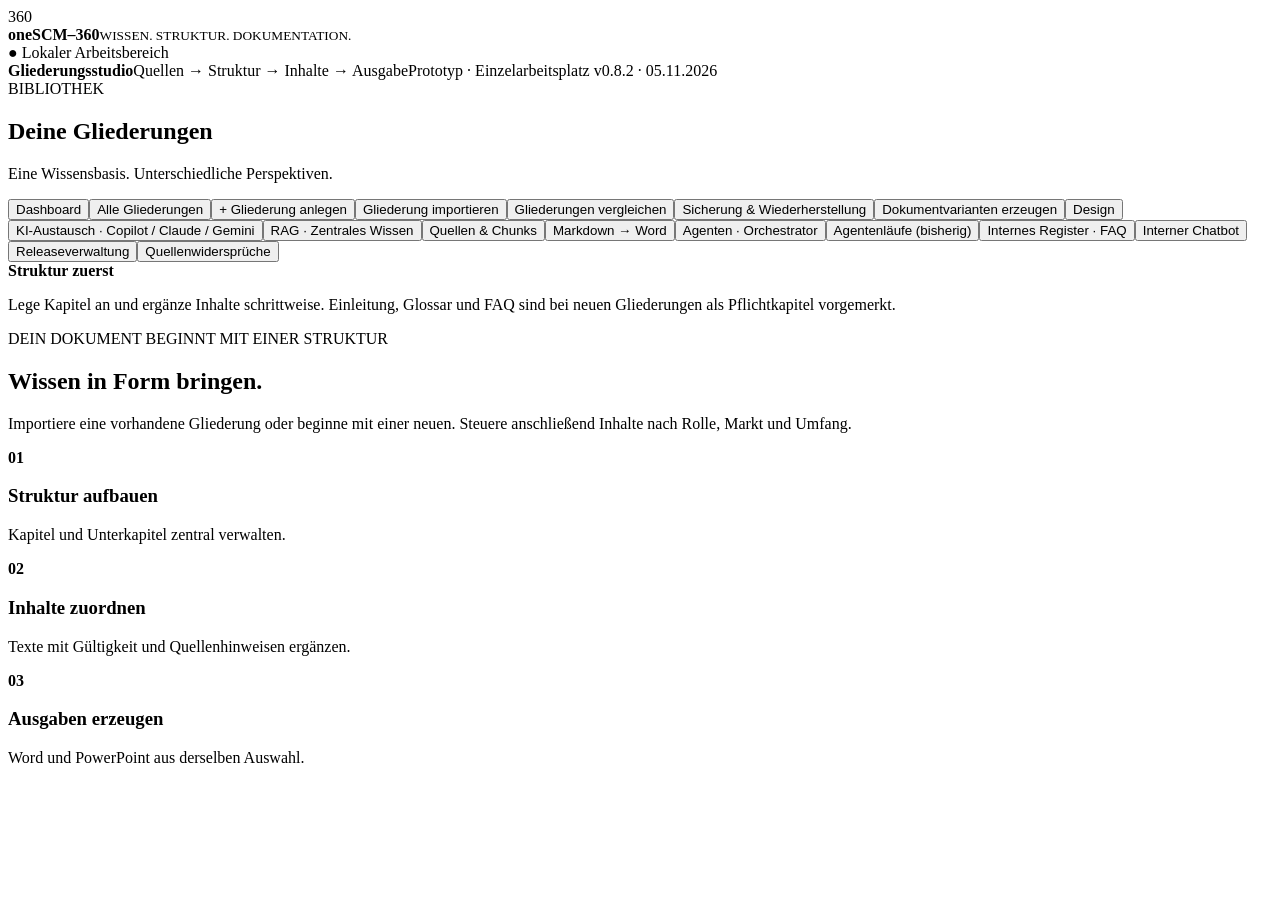
==== web/index.html @ 69612085 "Add workspace counts and storage dashboard for v0.8.2" ====
<!doctype html>
<html lang="de">
<head>
  <meta charset="utf-8"><meta name="viewport" content="width=device-width,initial-scale=1">
  <title>oneSCM-360 · Dokumentstudio</title><link rel="stylesheet" href="/style.css"><link rel="stylesheet" href="/management.css"><link rel="stylesheet" href="/mapping.css">
  <script src="/app.js" defer></script><script src="/management.js" defer></script><script src="/mapping.js" defer></script><script src="/matrix.js" defer></script><script src="/sources.js" defer></script>
  <link rel="stylesheet" href="/editorial.css"><script src="/editorial.js" defer></script><script src="/library.js" defer></script><script src="/media.js" defer></script><link rel="stylesheet" href="/media.css"><script src="/publishing.js" defer></script><script src="/jobs.js" defer></script><script src="/internal.js" defer></script><link rel="stylesheet" href="/publishing.css">
<script src="/knowledge.js" defer></script><link rel="stylesheet" href="/knowledge.css">
<script src="/ai_exchange.js" defer></script><script src="/design.js" defer></script><link rel="stylesheet" href="/design.css">
<script src="/workspace_tools.js" defer></script>
<script src="/source_collection.js" defer></script>
<script src="/rag.js" defer></script>
<script src="/agents.js" defer></script><script src="/dashboard.js" defer></script>
</head>
<body>
  <header><div class="brand"><span class="brand-icon">360</span><div><strong>oneSCM<span>–360</span></strong><small>WISSEN. STRUKTUR. DOKUMENTATION.</small></div></div><span class="local">● Lokaler Arbeitsbereich</span></header>
  <nav><strong>Gliederungsstudio</strong><span>Quellen → Struktur → Inhalte → Ausgabe</span><span class="badge">Prototyp · Einzelarbeitsplatz <span id="app-version">v0.8.2 · 05.11.2026</span></span></nav>
  <div id="message" role="status" aria-live="polite" hidden></div>
  <main>
    <aside class="library"><div class="section-title">BIBLIOTHEK</div><h2>Deine Gliederungen</h2><p class="muted">Eine Wissensbasis. Unterschiedliche Perspektiven.</p><button id="dashboard-button" class="primary full">Dashboard</button><button id="overview-button" class="full">Alle Gliederungen</button><button id="new-outline" class="primary full">+ Gliederung anlegen</button><button id="import-outline" class="full">Gliederung importieren</button><button id="compare-button" class="full">Gliederungen vergleichen</button><button id="backup-button" class="full">Sicherung & Wiederherstellung</button><button id="variants-button" class="full">Dokumentvarianten erzeugen</button><button id="design-button" data-design-open class="full">Design</button><button id="ai-exchange-button" class="full">KI-Austausch · Copilot / Claude / Gemini</button><button id="rag-button" class="full">RAG · Zentrales Wissen</button><button id="sources-button" class="full">Quellen & Chunks</button><button id="markdown-tool" class="full">Markdown → Word</button><button id="agents-button" class="full">Agenten · Orchestrator</button><button id="jobs-button" class="full">Agentenläufe (bisherig)</button><button id="internal-button" class="full">Internes Register · FAQ</button><button id="chat-button" class="full">Interner Chatbot</button><button id="releases-button" class="full">Releaseverwaltung</button><button id="conflicts-button" class="full">Quellenwidersprüche</button><div id="outline-list"></div><div class="aside-note"><strong>Struktur zuerst</strong><p>Lege Kapitel an und ergänze Inhalte schrittweise. Einleitung, Glossar und FAQ sind bei neuen Gliederungen als Pflichtkapitel vorgemerkt.</p></div></aside>
    <section class="workspace">
      <section id="sources-view" class="source-section" hidden>
        <div class="eyebrow">DATENQUELLEN / WISSENSAUFBEREITUNG</div><h1>Quellen & Chunks</h1>
        <p>Dokumente und Exporte lokal importieren. Triage erstellt Vorschläge; erst bestätigte Zuordnungen zählen in den Kapitelbäumen.</p>
        <form id="source-upload" class="source-card"><div class="source-tools"><label>Dateien<input id="source-files" type="file" multiple accept=".txt,.md,.html,.htm,.doc,.docx,.pptx,.pdf,.csv,.json" required></label><label>Quellenart<select id="source-kind"><option>Datei</option><option>Jira</option><option>Confluence</option><option>Transkription</option><option>Mural</option><option>Sonstiges</option></select></label><label>Herkunft / Referenz<input id="source-origin" maxlength="1000"></label><label>Release<input id="source-release" maxlength="1000"></label><button type="submit" class="primary">Dateien hochladen</button></div><p class="muted">Bis 20 MB je Quelldatei. Mehrere Dateien gemeinsam auswählen. Bilder und gescannte PDF-Seiten benötigen später OCR. Upload verarbeitet Text und Tabellen.</p></form>
        <details class="source-card"><summary>Quelle aus Zwischenablage anlegen</summary><label>Name<input id="paste-source-name" value="Zwischenablage"></label><label>Format<select id="paste-source-format"><option value="txt">Text</option><option value="html">HTML</option><option value="md">Markdown</option></select></label><label>Inhalt<textarea id="paste-source-text" rows="8" placeholder="Text oder HTML hier einfügen"></textarea></label><button id="paste-source-save">Als Quelle speichern</button></details><div class="triage-settings"><h3>KI Triage / lokale Triage</h3><div class="source-tools"><label>Zielgliederung<select id="triage-outline"></select></label><label>Verarbeitung<select id="triage-mode"><option value="rules">Lokale Regeln (keine KI)</option><option value="ollama">Lokale KI über Ollama</option></select></label><label>Installiertes Ollama-Modell<input id="triage-model" placeholder="z. B. ein lokal installiertes Modell"></label></div><p class="muted">Ohne lokales Modell: Regel-Triage verwenden oder über „KI-Austausch“ mit Copilot, Claude und Gemini Entwürfe erstellen. Ollama ist optional (lokal, Port 11434).</p><p id="triage-progress" role="status"></p><button id="stop-triage" hidden>Lauf anhalten</button></div>
        <p id="source-import-progress" role="status"></p><button id="source-import-stop" hidden>Nach aktuellem Schritt pausieren</button><div id="source-import-jobs"></div><div id="source-batch-list"></div><button id="source-batch-resume" hidden>Warteschlange fortsetzen</button><label>Quellen suchen<input id="source-search" placeholder="Dateiname, Herkunft, Release …"></label><div class="source-card"><label>Dateityp<select id="source-type"><option value="">Alle Dateitypen</option><option value="docx">Word (.docx)</option><option value="pdf">PDF</option><option value="md">Markdown (.md)</option><option value="html">HTML (.html/.htm)</option><option value="other">Andere</option></select></label><div class="actions"><button id="sources-select-all">Alle markieren</button><button id="sources-select-none">Alle aufheben</button><button id="sources-process">Markierte Dateien verarbeiten</button><button id="sources-merge">Dateien zusammenführen / Texte ansehen</button></div><p id="sources-selection" role="status"></p><p class="muted">Alle markieren wählt die aktuell gefilterten Dateien. Alle aufheben leert die gesamte Auswahl. Verarbeiten führt die oben gewählte Triage aus.</p></div><div id="source-list"></div>
        <section id="source-chunks" hidden><h2 id="source-chunks-title"></h2><div class="matrix-filters"><label>Stichwort / Text<input id="chunk-search"></label><label>Label<input id="chunk-label-search"></label><label>Rolle<select id="chunk-role-search"><option value="">Alle Rollen</option><option>Retailer</option><option>Markt</option><option>MO</option><option>HQ</option><option>intern</option></select></label><label>Thema<input id="chunk-topic-search"></label></div><div id="chunk-list"></div><div class="actions"><button id="chunks-prev">Zurück</button><span id="chunks-page"></span><button id="chunks-next">Weiter</button></div></section>
      </section>
      <section id="overview" hidden>
        <div class="eyebrow">ZENTRALE VERWALTUNG</div><h1>Alle Gliederungen</h1>
        <p class="muted">Versionen, Zielgruppen und Bearbeitungsstände an einem Ort. Wähle zwei Gliederungen für einen Baumvergleich.</p>
        <div class="overview-filters">
          <label>Suche<input id="overview-search" placeholder="Titel, Version, Verantwortliche, Tags …"></label>
          <label>Status<select id="overview-status"><option value="">Alle Status</option><option>Entwurf</option><option>In Prüfung</option><option>Freigegeben</option><option>Archiviert</option></select></label>
          <label>Rolle<select id="overview-role"><option value="">Alle Rollen</option><option>Retailer</option><option>Markt</option><option>MO</option><option>HQ</option><option>intern</option></select></label>
          <label>Sortierung<select id="overview-sort"><option value="updated">Zuletzt geändert</option><option value="title">Titel A–Z</option><option value="version">Version</option></select></label>
        </div>
        <div class="panel-heading"><span id="overview-count" class="muted"></span><button id="compare-selected" disabled>Auswahl vergleichen (0/2)</button></div>
        <div class="table-scroll"><table class="outline-table"><thead><tr><th>Vergleich</th><th>Gliederung</th><th>Version</th><th>Status</th><th>Zielgruppe</th><th>Kapitel</th><th>Geändert</th><th>Aktionen</th></tr></thead><tbody id="overview-rows"></tbody></table></div>
      </section>
      <section id="comparison" hidden>
        <div class="eyebrow">STRUKTUREN VERGLEICHEN</div><h1>Gliederungen im Baumvergleich</h1>
        <p class="muted">Links: Ausgangsstand. Rechts: Vergleichsstand. „Neu“ bedeutet nur rechts vorhanden, „Entfernt“ nur links. Bekannte Kapitelkennungen werden zuerst zugeordnet, sonst eindeutige Kapitelpfade oder Titel. Mehrdeutige Treffer bleiben getrennt.</p>
        <div id="compare-dirty" class="warning" hidden>Die offene Gliederung enthält ungespeicherte Änderungen. Zum Vergleichen dieser Änderungen zuerst im Editor speichern.</div>
        <div class="compare-selectors"><div><label>Linke Gliederung<select id="compare-left"></select></label><label>Linker Stand<select id="compare-left-revision"></select></label></div><div><label>Rechte Gliederung<select id="compare-right"></select></label><label>Rechter Stand<select id="compare-right-revision"></select></label></div></div>
        <div class="compare-toolbar"><button id="run-compare" class="primary">Vergleich aktualisieren</button><label class="check"><input id="differences-only" type="checkbox">Nur Unterschiede</label><button id="expand-compare">Alle aufklappen</button><button id="collapse-compare">Alle zuklappen</button></div>
        <div id="compare-results" aria-live="polite"></div>
      </section>
      <div id="empty" class="empty"><span class="eyebrow">DEIN DOKUMENT BEGINNT MIT EINER STRUKTUR</span><h1>Wissen in Form bringen.</h1><p>Importiere eine vorhandene Gliederung oder beginne mit einer neuen. Steuere anschließend Inhalte nach Rolle, Markt und Umfang.</p><div class="feature-grid"><div><b>01</b><h3>Struktur aufbauen</h3><p>Kapitel und Unterkapitel zentral verwalten.</p></div><div><b>02</b><h3>Inhalte zuordnen</h3><p>Texte mit Gültigkeit und Quellenhinweisen ergänzen.</p></div><div><b>03</b><h3>Ausgaben erzeugen</h3><p>Word und PowerPoint aus derselben Auswahl.</p></div></div></div>
      <div id="studio" hidden>
        <div class="title-row"><div><div class="eyebrow">GLIEDERUNG / REDAKTION</div><input id="outline-title" aria-label="Name der Gliederung"><div id="save-state" class="muted"></div></div><div class="actions"><button id="copy-outline">Kopieren</button><button id="save" class="primary">Speichern</button></div></div>
        <details class="metadata-panel" open><summary>Version & Metadaten</summary><div id="outline-metadata" class="metadata-grid"></div><p class="muted">Version = frei gepflegter fachlicher Stand. Revision = automatisch gespeicherter Bearbeitungsstand. Freigabe prüft das aktuelle Ausgabeprofil. Änderungen an freigegebenen Ständen erzeugen eine Entwurfsrevision.</p><button id="history-button">Gespeicherte Stände vergleichen</button><button id="release-outline">Profil prüfen & freigeben</button><button id="usage-outline">Verwendungsnachweis</button><button id="assign-content">Inhalte zuordnen</button><button id="media-library">Bilder & Klickstrecken</button><button id="layout-tool">Layouttemplates</button><button id="applicability-tool">Verwendung & Zeit</button></details>
        <div id="profile" class="profile"></div><details class="metadata-panel"><summary>Darstellungstiefe je Umfang</summary><div id="scope-rules" class="config-grid"></div><p class="muted">Voraussetzungen, Handlungsschritte und Warnhinweise bleiben immer erhalten. Keine automatische Textkürzung.</p></details>
        <div class="tabbar"><button id="edit-tab" class="active">Struktur & Inhalte</button><button id="matrix-tab">Kapitel · Rolle · Domäne</button><button id="preview-tab">Ausgabe prüfen</button><div class="spacer"></div><label class="check"><input id="publish-output" type="checkbox">Veröffentlichung</label><button id="export-docx">↓ Word</button><button id="export-pptx">↓ PowerPoint</button><button id="export-pdf">↓ PDF</button><button id="export-html">↓ HTML</button></div>
        <section id="matrix-view" hidden><div class="matrix-filters"><label>Stichwort<input id="matrix-keyword"></label><label>Label<input id="matrix-label"></label><label>Rolle<select id="matrix-role"><option value="">Alle Rollen</option><option>Retailer</option><option>Markt</option><option>MO</option><option>HQ</option><option>intern</option></select></label><label>Thema<input id="matrix-topic"></label><label>Domäne<select id="matrix-domain"></select></label></div><p class="muted">Bemerkungen sind intern und werden niemals nach Word oder PowerPoint ausgegeben. Chunks zählen nur nach bestätigter Zuordnung; leere Chunk-Rollen zählen nur in „Alle Rollen“.</p><div id="matrix-table" class="table-scroll"></div></section>
        <div id="editing" class="editor-grid"><section class="tree-panel"><div class="panel-heading"><h3>Baumübersicht</h3></div><label>Ansicht<select id="tree-mode"><option value="chapters">Kapitelbaum</option><option value="domains">Domänen → Kapitel</option></select></label><div class="mapping-controls"><label class="check"><input id="mapping-enabled" type="checkbox">Mapping dieser Gliederung aktiv</label><label class="check"><input id="show-inactive-mappings" type="checkbox">Inaktive Zuordnungen anzeigen</label><button id="manage-subdomains" class="full">Unterdomänen verwalten</button><label>Chunk-Zähler nach Rolle<select id="tree-chunk-role"><option value="*">Alle Rollen</option><option>Retailer</option><option>Markt</option><option>MO</option><option>HQ</option><option>intern</option></select></label><p id="mapping-summary" class="muted"></p></div><button id="add-chapter" class="full">+ Kapitel erstellen</button><button id="add-subchapter" class="full">+ Unterkapitel erstellen</button><div class="tree-tools"><button id="expand-tree">Aufklappen</button><button id="collapse-tree">Zuklappen</button></div><div id="chapter-tree"></div></section><section id="chapter-editor" class="content-panel"></section></div>
        <section id="preview" hidden></section>
      </div>
    </section>
  </main>
  <dialog id="remark-dialog"><form id="remark-form"><h2>Interne Bemerkung</h2><label>Text<textarea id="remark-text" rows="4" required maxlength="5000"></textarea></label><div class="form-grid"><label>Farbe<select id="remark-color"><option>gelb</option><option>blau</option><option>grün</option><option>rot</option><option>violett</option></select></label><label>Rolle<select id="remark-role"></select></label><label>Domäne<select id="remark-domain"></select></label></div><div class="dialog-actions"><button id="cancel-remark" type="button">Abbrechen</button><button type="submit" class="primary">Bemerkung übernehmen</button></div></form></dialog>
  <dialog id="chunk-review-dialog"><form id="chunk-review-form"><h2>Chunk prüfen & zuordnen</h2><p id="chunk-review-origin" class="muted"></p><p id="chunk-review-text" class="chunk-text"></p><div class="chunk-labels"><label>Rollen (Mehrfachauswahl)<select id="review-roles" multiple size="5"></select></label><label>Domänen (Mehrfachauswahl)<select id="review-domains" multiple size="8"></select></label><label>Stichwörter (Komma getrennt)<input id="review-keywords"></label><label>Labels (Komma getrennt)<input id="review-labels"></label><label>Thema<input id="review-topic" maxlength="500"></label></div><label>Gliederung<select id="review-outline"></select></label><label>Kapitel / Unterkapitel (Mehrfachauswahl)<select id="review-chapters" multiple size="8"></select></label><p class="muted">Zuordnungen zu anderen Gliederungen bleiben erhalten. Unter Windows Strg gedrückt halten, um mehrere Einträge zu wählen.</p><p id="chunk-review-error" class="warning" hidden></p><div class="dialog-actions"><button type="button" id="cancel-review">Abbrechen</button><button type="submit" class="primary">Labels & Zuordnungen speichern</button></div></form></dialog>
  <dialog id="taxonomy-dialog"><form id="taxonomy-form"><div class="eyebrow">ZENTRALE DOMÄNENSTRUKTUR</div><h2>Unterdomänen verwalten</h2><p>Die acht Hauptdomänen sind vorgegeben. Unterdomänen gelten für alle Gliederungen und werden hier separat gespeichert.</p><div class="subdomain-add"><label>Hauptdomäne<select id="subdomain-parent"></select></label><label>Name der neuen Unterdomäne<input id="subdomain-name" maxlength="150" autocomplete="off"></label><button id="add-subdomain" type="button">+ Hinzufügen</button></div><div id="taxonomy-error" class="warning" role="alert" hidden></div><div id="subdomain-list"></div><p class="muted">Umbenennen erhält bestehende Zuordnungen. Ein Entfernen oder Verschieben bestehender Unterdomänen ist zum Schutz der Zuordnungen nicht vorgesehen.</p><div class="dialog-actions"><button id="cancel-taxonomy" type="button">Abbrechen</button><button class="primary" type="submit">Unterdomänen speichern</button></div></form></dialog>
  <dialog id="chapter-dialog"><form id="chapter-form"><div class="eyebrow">STRUKTUR ERWEITERN</div><h2>Kapitel erstellen</h2><label>Kapiteltitel<input id="new-chapter-title" required maxlength="300" autocomplete="off"></label><label>Übergeordnetes Kapitel<select id="new-chapter-parent"></select></label><label class="check"><input id="new-chapter-mandatory" type="checkbox">Pflichtkapitel</label><p class="muted">Neue Kapitel werden am Ende der ausgewählten Ebene eingefügt.</p><div class="dialog-actions"><button type="button" id="cancel-chapter">Abbrechen</button><button type="submit" class="primary">Kapitel anlegen</button></div></form></dialog>
  <dialog id="import-dialog"><form id="import-form"><div class="eyebrow">STRUKTUR ÜBERNEHMEN</div><h2>Gliederung importieren</h2><p>Füge eine Gliederung ein oder wähle TXT, Markdown oder Word. Lege eine neue Gliederung an oder prüfe Änderungen an einem gespeicherten Stand. Bestehende Inhalte bleiben beim Abgleich erhalten.</p><label>Übernahmeziel<select id="import-target"><option value="">Neue Gliederung</option></select></label><label>Name<input id="import-title" required maxlength="200" value="Importierte Gliederung"></label><label>Datei<input id="import-file" type="file" accept=".txt,.md,.docx"></label><label>Text aus der Zwischenablage<textarea id="import-text" rows="8" placeholder="1 Einleitung&#10;2 Contract Management&#10;  2.1 Vertragsübersicht&#10;3 Glossar&#10;4 FAQ"></textarea></label><div id="import-preview"></div><div id="reimport-review"></div><div class="dialog-actions"><button type="button" id="cancel-import">Abbrechen</button><button type="submit">Struktur erkennen</button><button type="button" id="apply-import" class="primary" disabled>Neue Gliederung übernehmen</button></div></form></dialog>
<dialog id="usage-dialog"><h2>Verwendungsnachweis</h2><div id="usage-content"></div><button id="close-usage">Schließen</button></dialog>
<dialog id="library-dialog"><h2>Inhalte zuordnen · Zentrale Textbausteine</h2><div class="assignment-layout"><section><label>Zielkapitel<select id="library-chapter"></select></label><p class="muted">Zuordnungen verwenden eine feste Bausteinrevision. Positionen und zusätzliche Bedingungen werden im Kapitel bearbeitet.</p><button id="library-new">+ Zentralen Baustein erstellen</button><button id="library-close">Schließen</button></section><section><div id="library-filters" class="config-grid"></div><div id="library-list"></div></section></div></dialog>
<dialog id="library-edit-dialog"><form id="library-edit-form"><h2>Zentralen Textbaustein bearbeiten</h2><label>Titel<input id="library-title" required maxlength="300"></label><label>Stichwörter / Labels<input id="library-tags" maxlength="2000"></label><label>Domänen<select id="library-domains" multiple size="8"></select></label><label>Basistext<textarea id="library-text" rows="6" maxlength="100000"></textarea></label><div id="library-block-fields" class="config-grid"></div><label class="check"><input id="library-internal" type="checkbox">Interner Inhalt (HQ / intern)</label><label class="check"><input id="library-mandatory-term" type="checkbox">Verpflichtender Glossarbegriff (unabhängig von Domäne; Profil gilt weiterhin)</label><label class="check"><input id="library-archived" type="checkbox">Archiviert</label><div id="library-publication"></div><div id="library-variants"></div><section id="library-language-tools"></section><label id="translation-review-label" class="check" hidden><input id="translation-reviewed" type="checkbox">Übersetzung fachlich und sprachlich geprüft</label><p id="translation-origin" class="muted"></p><p class="muted">Speichern erzeugt eine neue zentrale Revision. Bestehende Kapitelverwendungen behalten ihre bisherige Fassung.</p><div class="dialog-actions"><button type="button" id="library-edit-cancel">Abbrechen</button><button type="submit" class="primary">Bausteinrevision speichern</button></div></form></dialog>
<dialog id="media-dialog"><h2>Bilder & Klickstrecken</h2><p>Originale werden nur im Redaktionsmodus HQ / intern geöffnet. Dies ist eine Bedienregel am lokalen Einzelarbeitsplatz, keine Benutzeranmeldung.</p><div class="source-tools"><label>Redaktionsrolle<select id="media-working-role"><option>intern</option><option>HQ</option><option>Retailer</option><option>Markt</option><option>MO</option></select></label><label>PNG / JPEG hochladen<input id="media-files" type="file" accept=".png,.jpg,.jpeg" multiple></label><button id="media-upload">Bilder importieren</button><button id="media-create-path">Bild / Klickstrecke zuordnen</button><button id="media-close">Schließen</button></div><div id="media-upload-meta" class="config-grid"></div><div id="media-filters" class="config-grid"></div><label>Bilder suchen<input id="media-search" placeholder="Titel, Untertitel, Rolle, Markt …"></label><div id="media-list"></div></dialog>
<dialog id="media-edit-dialog"><h2>Bild bearbeiten & PII prüfen</h2><div class="media-edit-layout"><section><label>Titel<input id="asset-title" maxlength="300"></label><label>Zentraler Untertitel<textarea id="asset-caption" rows="2" maxlength="2000"></textarea></label><div id="asset-profile" class="config-grid"></div><label>Domänenlabels<select id="asset-domains" multiple size="5"></select></label><label>Stichwörter<input id="asset-keywords"></label><label>Interne Labels<input id="asset-labels"></label><label>Interner Bildvermerk<textarea id="asset-note" rows="2"></textarea></label><label>Priorität<select id="asset-priority"><option>Hoch</option><option>Normal</option><option>Niedrig</option></select></label><label>Status<select id="asset-status"><option>Entwurf</option><option>Freigegeben</option></select></label><label class="check"><input id="asset-archived" type="checkbox">Archivieren (bestehende Verwendungen behalten ihre Revision)</label><label>Markierungswerkzeug<select id="asset-tool"><option value="mask">PII abdecken</option><option value="blur">PII stark unkenntlich machen</option><option value="marker">Schritt / Text markieren</option></select></label><p class="muted">Auf dem Originalbild einen Bereich mit gedrückter Maustaste aufziehen. Markierungen werden in die Ausgabedatei eingerechnet.</p><button id="asset-ocr">Lokale OCR & PII-Hinweise</button><button id="asset-original">Original bearbeiten</button><button id="asset-preview">Anonymisierte Fassung prüfen</button><div id="asset-regions"></div><p id="asset-progress" role="status"></p><details><summary>Interne OCR-Erkennung</summary><p id="asset-ocr-text"></p></details></section><section><canvas id="asset-canvas" aria-label="Bild mit Mausbereichen bearbeiten"></canvas><img id="asset-preview-image" alt="Anonymisierte Bildvorschau" hidden></section></div><label class="check"><input id="asset-pii-reviewed" type="checkbox" disabled>Die anonymisierte Fassung, Untertitel und Markierungen sind auf persönliche Daten geprüft.</label><div class="dialog-actions"><button id="asset-cancel">Abbrechen</button><button id="asset-save" class="primary">Bildrevision speichern</button></div></dialog>
<dialog id="media-assignment-dialog"><form id="media-assignment-form"><h2>Bild / Klickstrecke zuordnen</h2><label>Zielkapitel<select id="media-target-chapter"></select></label><label>Titel<input id="media-assignment-title" maxlength="300"></label><label>Art<select id="media-assignment-kind"><option>Bild</option><option>Klickstrecke</option></select></label><div id="media-assignment-conditions" class="config-grid"></div><p class="muted">Für jede Position können mehrere Varianten gewählt werden (Strg + Klick). Genau eine freigegebene Fassung muss zum Ausgabeprofil passen. Die Zuordnung bindet feste Bildrevisionen.</p><div id="media-frames"></div><button id="media-add-frame" type="button">+ Schritt ergänzen</button><label>Interner Zuordnungsvermerk<textarea id="media-assignment-note" rows="2"></textarea></label><div class="dialog-actions"><button id="media-assignment-cancel" type="button">Abbrechen</button><button type="submit" class="primary">Medienzuordnung übernehmen</button></div></form></dialog>
<dialog id="markdown-dialog"><h2>Markdown → lesbares Word</h2><p>Überschriften, Hervorhebungen, Listen, Tabellen, Links und Code bleiben strukturiert. Verknüpfte Bilder werden als Hinweis übernommen; es werden keine Bilder aus dem Internet geladen.</p><label>Markdown-Dateien<input id="md-files" type="file" multiple accept=".md,.markdown"></label><div id="md-file-list"></div><label>Ausgabe<select id="md-mode"><option value="separate">Ein Word-Dokument pro Datei (ZIP)</option><option value="combined">Ein gemeinsames Word-Dokument</option></select></label><label>Dokumenttitel<input id="md-title" value="Dokumentation"></label><label>Word-Template<select id="md-template"></select></label><div class="dialog-actions"><button id="md-close">Schließen</button><button id="md-convert" class="primary">Word erzeugen</button></div></dialog>
<dialog id="layout-dialog"><h2>Layouttemplates & Gestaltung</h2><p>Word: Formatvorlagen, Seitenlayout und Kopf-/Fußzeilen. PowerPoint: Master, Layouts und Folienformat. Beispielinhalte im Dokumentkörper bzw. Beispielslides werden entfernt. Jede Gliederung bindet eine feste Templaterevision.</p><form id="layout-upload"><div class="config-grid"><label>Templatereihe<select id="layout-existing"></select></label><label>Name<input id="layout-name" required maxlength="200"></label><label>Fachliche Version<input id="layout-version" value="1.0" required></label><label>DOCX / PPTX<input id="layout-file" type="file" accept=".docx,.pptx" required></label></div><button type="submit">Template hochladen</button></form><h3>Für diese Gliederung</h3><div class="config-grid"><label>Word<select id="layout-docx"></select></label><label>PowerPoint<select id="layout-pptx"></select></label></div><div id="layout-theme" class="config-grid"></div><p class="muted">Farben und Schriftgröße gelten für HTML/PDF und die Word-Standardvorlage. Native Office-Templates behalten ihre eigenen Formatvorlagen. PDF verwendet lokal verfügbare Unicode-Schriften.</p><div class="dialog-actions"><button id="layout-close">Schließen</button><button id="layout-apply" class="primary">Layoutauswahl übernehmen</button></div></dialog>
<dialog id="applicability-dialog"><h2>Verwendung & zeitliche Gültigkeit</h2><p>Die Tabelle zeigt die tatsächlich ausgewählten Texte für Manual, Releaseletter und Quick Reference unter dem aktuellen Ausgabeprofil. Stichtag und Zielprofil werden im Editor gewählt.</p><h3>Gültigkeit der Gliederung</h3><div id="outline-validity"></div><button id="refresh-applicability">Verwendung berechnen</button><div id="applicability-table"></div><h3>Gespeicherte Gliederungsstände über die Zeit</h3><div id="timeline-filters" class="config-grid"></div><div id="timeline-table"></div><button id="applicability-close">Schließen</button></dialog>
<dialog id="jobs-dialog"><h2>Agenten-Orchestrierung</h2><p>Aufeinanderfolgende Fachschritte mit gespeichertem Fortschritt. Regeln arbeiten ohne KI; Ollama verwendet ein lokal installiertes Modell. Ergebnisse bleiben Vorschläge, bis sie geprüft übernommen werden.</p><form id="job-start-form"><label>Ablaufvorlage<select id="job-preset"><option value="final">Finalisierung · 4 Agenten</option><option value="knowledge">Wissensaufbereitung</option><option value="custom">Eigene Auswahl</option></select></label><div class="config-grid"><label>Gespeicherte Gliederung<select id="job-outline"></select></label><label>Quellen (Mehrfachauswahl)<select id="job-sources" multiple size="6"></select></label><label>Wissensagent<select id="job-mode"><option value="rules">Lokale Regeln (keine KI)</option><option value="ollama">Lokale KI / Ollama</option></select></label><label>Installiertes Modell<input id="job-model"></label><label>Ausgangssprache<select id="job-source-language"></select></label><label>Zielsprache<select id="job-target-language"></select></label></div><div id="job-agents"></div><button type="submit" class="primary">Lauf anlegen & starten</button></form><div id="job-list"></div><section id="job-detail"></section><button id="jobs-close">Schließen (Lauf pausiert nach aktuellem Schritt)</button></dialog>
<dialog id="internal-dialog"><h2>Internes Wissensregister</h2><p class="warning">Nur für interne Redaktion und interne Chatbot-FAQ. Dieses Register ist von Dokumentbausteinen getrennt und wird in keinem Handbuch, Releaseletter, Quick Reference oder deren Vorschau ausgegeben.</p><div class="assignment-layout"><section><h3>Interne Themen</h3><div id="internal-tree"></div><button id="internal-categories-button">Themen verwalten</button><button id="internal-new">+ Internen Eintrag erstellen</button><button id="internal-close">Schließen</button></section><section><div class="config-grid"><label>Stichwort / Label / Inhalt<input id="internal-search"></label><label>Status<select id="internal-status"><option value="">Alle</option><option>Entwurf</option><option>In Prüfung</option><option>Freigegeben</option><option>Archiviert</option></select></label></div><div id="internal-list"></div><details><summary>Interne Chatbot-FAQ-Vorschau (ohne KI)</summary><p>Nur freigegebene, ausdrücklich vorgemerkte Frage-Antwort-Paare. Diese Übersicht zeigt FAQ-Kandidaten. Antworten mit vollständigem Zielprofil und Quellenbelegen erhältst du unter „Interner Chatbot“.</p><div class="config-grid"><label>Suchfrage<input id="internal-chat-query"></label><label>Rollenbezug<select id="internal-chat-role"></select></label><label>Land<input id="internal-chat-market"></label><label>Sprache<select id="internal-chat-language"></select></label></div><button id="internal-chat-search">FAQ-Kandidaten suchen</button><div id="internal-chat-results"></div></details></section></div></dialog>
<dialog id="internal-edit-dialog"><form id="internal-edit-form"><h2>Internen Wissenseintrag bearbeiten</h2><label>Titel<input id="internal-title" required maxlength="300"></label><div class="config-grid"><label>Interne Themen<select id="internal-entry-categories" multiple size="6" required></select></label><label>Fachliche Domänenreferenzen (optional)<select id="internal-entry-domains" multiple size="6"></select></label><label>Rollenbezug<select id="internal-entry-roles" multiple size="5"></select></label><label>Länder (Komma getrennt)<input id="internal-entry-markets"></label><label>Sparten (leer = beide)<select id="internal-entry-divisions" multiple size="2"><option>Van</option><option>PC</option></select></label><label>Labels<input id="internal-entry-labels"></label><label>Stichwörter / Synonyme<input id="internal-entry-keywords"></label><label>Status<select id="internal-entry-status"><option>Entwurf</option><option>In Prüfung</option><option>Freigegeben</option><option>Archiviert</option></select></label><label>Sprache<select id="internal-entry-language"></select></label></div><label>Interner Inhalt<textarea id="internal-body" rows="7" maxlength="100000"></textarea></label><label>FAQ-Frage<textarea id="internal-question" rows="2" maxlength="2000"></textarea></label><label>FAQ-Antwort<textarea id="internal-answer" rows="5" maxlength="30000"></textarea></label><label class="check"><input id="internal-enabled" type="checkbox">Für interne Chatbot-FAQ vormerken (nur freigegeben in Vorschau)</label><details><summary>Zeitliche Gültigkeit für den internen Chatbot</summary><div id="internal-entry-validity"></div></details><label>Quelle / Jira-Referenz<input id="internal-source" maxlength="2000"></label><label>Redaktionsvermerk<textarea id="internal-note" rows="2"></textarea></label><div class="dialog-actions"><button type="button" id="internal-edit-close">Abbrechen</button><button type="submit" class="primary">Interne Revision speichern</button></div></form></dialog>
<dialog id="internal-categories-dialog"><h2>Interne Themen verwalten</h2><div id="internal-category-rows"></div><div class="config-grid"><label>Neues Thema<input id="internal-category-name" maxlength="150"></label><label>Oberthema<select id="internal-category-parent"></select></label></div><button id="internal-category-add">+ Thema ergänzen</button><div class="dialog-actions"><button id="internal-category-close">Abbrechen</button><button id="internal-category-save" class="primary">Themen speichern</button></div></dialog>
<dialog id="internal-history-dialog"><h2>Interne Revisionshistorie</h2><div id="internal-history"></div><button id="internal-history-close">Schließen</button></dialog>

<dialog id="chat-dialog" class="knowledge-dialog"><div class="panel-heading"><h2>Interner Chatbot mit Quellenbelegen</h2><button id="chat-close">Schließen</button></div><p class="notice">Antworten aus freigegebenen, vorgemerkten FAQ des internen Registers. Belege bleiben intern. Das Profil beschreibt die Gültigkeit, keine Benutzeranmeldung.</p><div class="knowledge-columns"><aside><button id="chat-new" class="primary full">+ Neuer Chat</button><div id="chat-sessions"></div></aside><section><div id="chat-profile" class="config-grid"></div><p id="chat-profile-note" class="muted"></p><div id="chat-turns" aria-live="polite"></div><form id="chat-form"><label>Deine Frage<textarea id="chat-question" required rows="3" maxlength="2000"></textarea></label><div class="config-grid"><label>Antwortmodus<select id="chat-mode"><option value="extractive">Lokale FAQ-Belege</option><option value="ollama">Lokale KI zur Belegauswahl</option></select></label><label>Installiertes Ollama-Modell<input id="chat-model" maxlength="150"></label></div><label class="check"><input type="checkbox" id="chat-followup">Vorherige Frage als Kontext verwenden</label><p class="muted">Die optionale KI wählt wörtliche Belegstellen aus. Freie, unbelegte Antworten werden nicht übernommen.</p><button id="chat-send" class="primary" type="submit">Frage stellen</button></form></section></div></dialog>
<dialog id="releases-dialog" class="knowledge-dialog"><div class="panel-heading"><h2>Releaseverwaltung · Preprod → Prod</h2><button id="releases-close">Schließen</button></div><p>Verwaltet Dokumentationsstände auf diesem Rechner. Jeder Prod-Stand bindet geprüfte Revisionen. Aktivierung erfolgt ausdrücklich zum Termin; alle bisherigen Prod-Profile müssen im neuen Paket vertreten sein.</p><div id="release-active" class="notice"></div><form id="release-form"><div class="config-grid"><label>Neue Releaseversion<input id="release-version" maxlength="60" required placeholder="z. B. 2026.12"></label><label>Prod-Termin<input id="release-date" type="date" required></label></div><label>Gespeicherte Preprod-Gliederungen<select id="release-sources" multiple size="6" required></select></label><button id="release-prepare" type="submit">Neues Paket vorbereiten</button></form><div class="knowledge-columns"><aside><h3>Releasepakete</h3><div id="release-list"></div></aside><section id="release-detail"></section></div><details><summary>Aktivierungs- und Rücknahmeprotokoll</summary><div id="release-events"></div></details></dialog>
<dialog id="conflicts-dialog" class="knowledge-dialog"><div class="panel-heading"><h2>Quellenwidersprüche prüfen</h2><button id="conflicts-close">Schließen</button></div><p>Automatische Hinweise auf abweichende Zahlen, Verneinungen und Duplikate. Unterschiedliche Releases können eine beabsichtigte Änderung beschreiben. Entscheidungen benötigen eine Begründung und verändern keine Quelle oder Dokumenttexte.</p><div class="config-grid"><label>Quellen für den Vergleich<select id="conflict-sources" multiple size="6"></select></label><section><p>2–20 Quellen, insgesamt höchstens 300 Chunks. Explizit getrennte Länder-, Rollen-, Sparten- oder Zeitbereiche werden beim Scan getrennt behandelt.</p><button id="conflict-scan" class="primary">Quellen vergleichen</button><button id="conflict-context-open">Quellenkontext pflegen</button><p id="conflict-scan-result" role="status"></p></section></div><details><summary>Textstellen manuell oder mit lokaler KI vergleichen</summary><div class="config-grid"><label>Linke Quelle<select id="conflict-left-source"></select></label><label>Rechte Quelle<select id="conflict-right-source"></select></label><label>Linke Textstelle<select id="conflict-left-chunk"></select></label><label>Rechte Textstelle<select id="conflict-right-chunk"></select></label><p id="conflict-left-text" class="internal-text"></p><p id="conflict-right-text" class="internal-text"></p><label>Prüfmodus<select id="conflict-mode"><option value="manual">Manuellen Prüfpunkt anlegen</option><option value="ollama">Lokale KI mit Belegprüfung</option></select></label><label>Installiertes Modell<input id="conflict-model"></label></div><label>Prüfgrund<textarea id="conflict-reason" maxlength="3000" rows="2"></textarea></label><button id="conflict-inspect">Textstellen prüfen</button></details><div class="config-grid"><label>Suche nach Quelle / Text / Begründung<input id="conflict-search"></label><label>Status<select id="conflict-status"><option value="">Alle</option><option>Offen</option><option>Widerspruch bestätigt</option><option>Kein Widerspruch</option><option>Geklärt</option><option>Erneut prüfen</option><option>Nicht mehr anwendbar</option></select></label></div><div id="conflict-list"></div></dialog>
<dialog id="source-context-dialog"><h2>Quellenkontext</h2><p>Nur gesicherte Gültigkeit eintragen. * bedeutet nicht eingeschränkt. Änderungen machen bisherige Prüfentscheidungen überprüfungsbedürftig.</p><label>Quelle<select id="context-source"></select></label><div id="source-context-fields" class="config-grid"></div><div class="dialog-actions"><button id="context-close">Abbrechen</button><button id="context-save" class="primary">Kontext speichern</button></div></dialog>
<dialog id="knowledge-history-dialog"><h2>Prüfentscheidungen</h2><div id="knowledge-history"></div><button id="knowledge-history-close">Schließen</button></dialog>
</body></html>
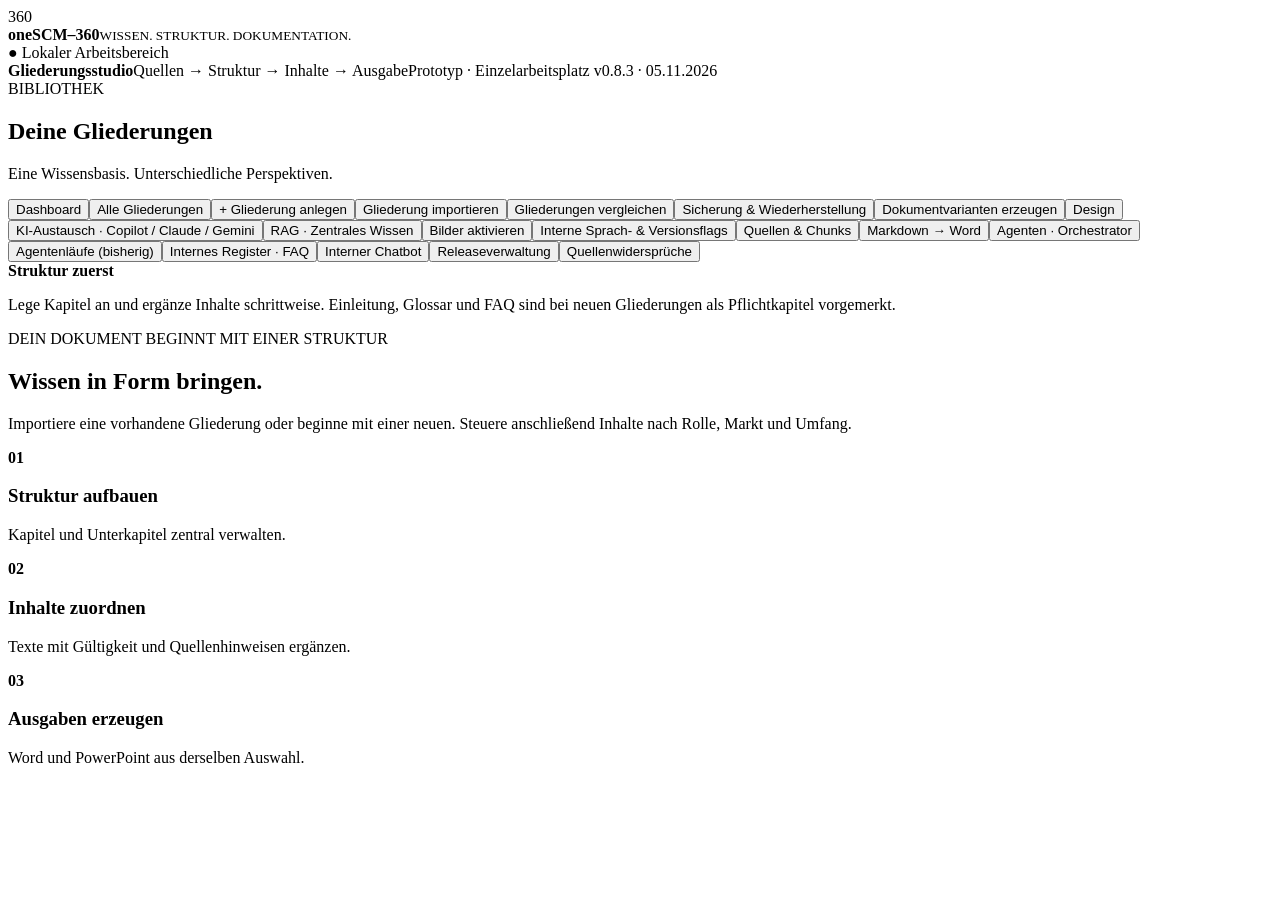
==== commit 02753a12: "Persist internal content flags and chapter image activation rules in v0.8.3" ====
--- a/web/index.html
+++ b/web/index.html
@@ -10,14 +10,14 @@
 <script src="/workspace_tools.js" defer></script>
 <script src="/source_collection.js" defer></script>
 <script src="/rag.js" defer></script>
-<script src="/agents.js" defer></script><script src="/dashboard.js" defer></script>
+<script src="/agents.js" defer></script><script src="/dashboard.js" defer></script><script src="/content_flags.js" defer></script><script src="/image_activation.js" defer></script>
 </head>
 <body>
   <header><div class="brand"><span class="brand-icon">360</span><div><strong>oneSCM<span>–360</span></strong><small>WISSEN. STRUKTUR. DOKUMENTATION.</small></div></div><span class="local">● Lokaler Arbeitsbereich</span></header>
-  <nav><strong>Gliederungsstudio</strong><span>Quellen → Struktur → Inhalte → Ausgabe</span><span class="badge">Prototyp · Einzelarbeitsplatz <span id="app-version">v0.8.2 · 05.11.2026</span></span></nav>
+  <nav><strong>Gliederungsstudio</strong><span>Quellen → Struktur → Inhalte → Ausgabe</span><span class="badge">Prototyp · Einzelarbeitsplatz <span id="app-version">v0.8.3 · 05.11.2026</span></span></nav>
   <div id="message" role="status" aria-live="polite" hidden></div>
   <main>
-    <aside class="library"><div class="section-title">BIBLIOTHEK</div><h2>Deine Gliederungen</h2><p class="muted">Eine Wissensbasis. Unterschiedliche Perspektiven.</p><button id="dashboard-button" class="primary full">Dashboard</button><button id="overview-button" class="full">Alle Gliederungen</button><button id="new-outline" class="primary full">+ Gliederung anlegen</button><button id="import-outline" class="full">Gliederung importieren</button><button id="compare-button" class="full">Gliederungen vergleichen</button><button id="backup-button" class="full">Sicherung & Wiederherstellung</button><button id="variants-button" class="full">Dokumentvarianten erzeugen</button><button id="design-button" data-design-open class="full">Design</button><button id="ai-exchange-button" class="full">KI-Austausch · Copilot / Claude / Gemini</button><button id="rag-button" class="full">RAG · Zentrales Wissen</button><button id="sources-button" class="full">Quellen & Chunks</button><button id="markdown-tool" class="full">Markdown → Word</button><button id="agents-button" class="full">Agenten · Orchestrator</button><button id="jobs-button" class="full">Agentenläufe (bisherig)</button><button id="internal-button" class="full">Internes Register · FAQ</button><button id="chat-button" class="full">Interner Chatbot</button><button id="releases-button" class="full">Releaseverwaltung</button><button id="conflicts-button" class="full">Quellenwidersprüche</button><div id="outline-list"></div><div class="aside-note"><strong>Struktur zuerst</strong><p>Lege Kapitel an und ergänze Inhalte schrittweise. Einleitung, Glossar und FAQ sind bei neuen Gliederungen als Pflichtkapitel vorgemerkt.</p></div></aside>
+    <aside class="library"><div class="section-title">BIBLIOTHEK</div><h2>Deine Gliederungen</h2><p class="muted">Eine Wissensbasis. Unterschiedliche Perspektiven.</p><button id="dashboard-button" class="primary full">Dashboard</button><button id="overview-button" class="full">Alle Gliederungen</button><button id="new-outline" class="primary full">+ Gliederung anlegen</button><button id="import-outline" class="full">Gliederung importieren</button><button id="compare-button" class="full">Gliederungen vergleichen</button><button id="backup-button" class="full">Sicherung & Wiederherstellung</button><button id="variants-button" class="full">Dokumentvarianten erzeugen</button><button id="design-button" data-design-open class="full">Design</button><button id="ai-exchange-button" class="full">KI-Austausch · Copilot / Claude / Gemini</button><button id="rag-button" class="full">RAG · Zentrales Wissen</button><button id="image-activation-button" class="full">Bilder aktivieren</button><button id="content-flags-button" class="full">Interne Sprach- & Versionsflags</button><button id="sources-button" class="full">Quellen & Chunks</button><button id="markdown-tool" class="full">Markdown → Word</button><button id="agents-button" class="full">Agenten · Orchestrator</button><button id="jobs-button" class="full">Agentenläufe (bisherig)</button><button id="internal-button" class="full">Internes Register · FAQ</button><button id="chat-button" class="full">Interner Chatbot</button><button id="releases-button" class="full">Releaseverwaltung</button><button id="conflicts-button" class="full">Quellenwidersprüche</button><div id="outline-list"></div><div class="aside-note"><strong>Struktur zuerst</strong><p>Lege Kapitel an und ergänze Inhalte schrittweise. Einleitung, Glossar und FAQ sind bei neuen Gliederungen als Pflichtkapitel vorgemerkt.</p></div></aside>
     <section class="workspace">
       <section id="sources-view" class="source-section" hidden>
         <div class="eyebrow">DATENQUELLEN / WISSENSAUFBEREITUNG</div><h1>Quellen & Chunks</h1>
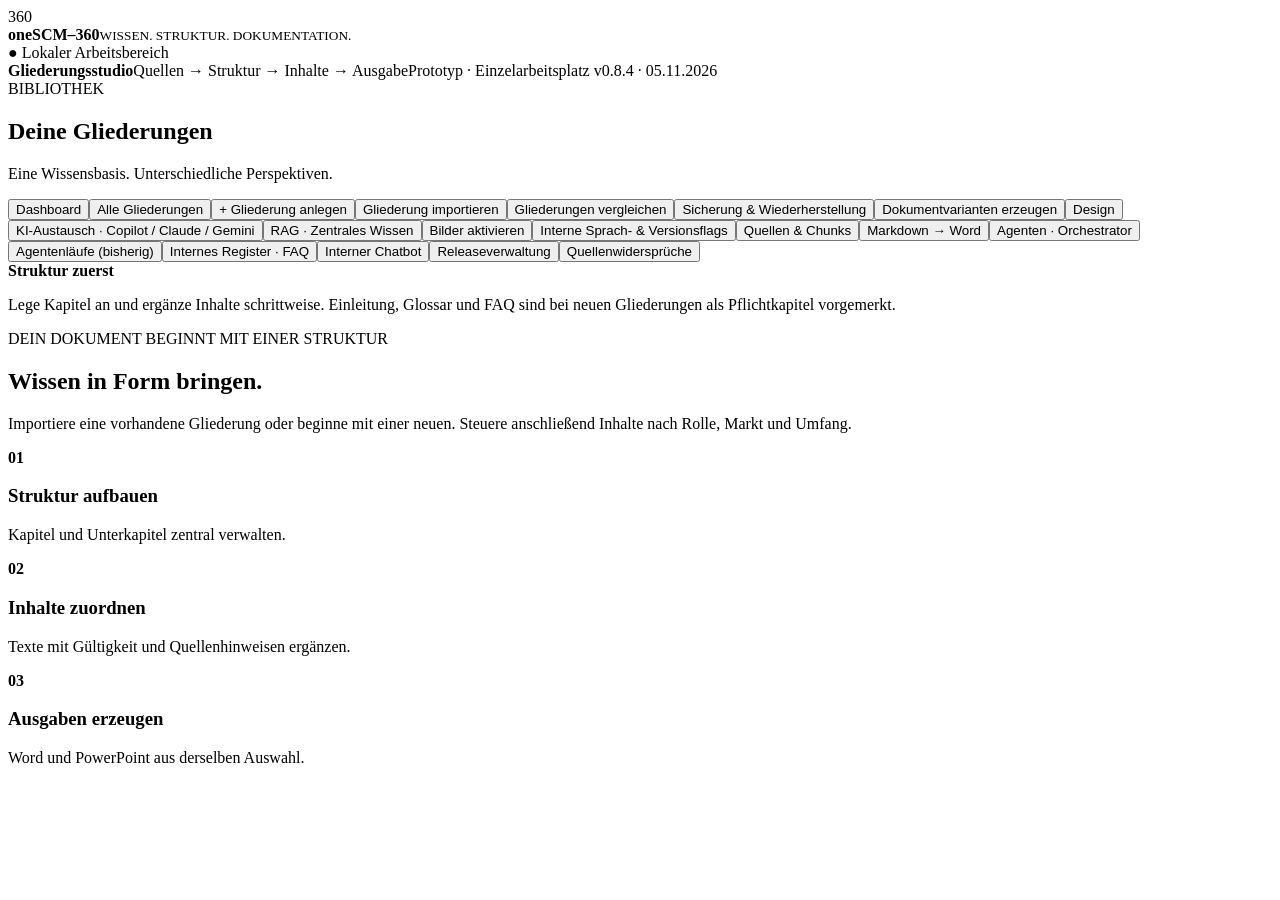
==== commit 9fc8b8a5: "Persist revision-bound internal OCR findings and integrate RAG retrieval" ====
--- a/web/index.html
+++ b/web/index.html
@@ -14,7 +14,7 @@
 </head>
 <body>
   <header><div class="brand"><span class="brand-icon">360</span><div><strong>oneSCM<span>–360</span></strong><small>WISSEN. STRUKTUR. DOKUMENTATION.</small></div></div><span class="local">● Lokaler Arbeitsbereich</span></header>
-  <nav><strong>Gliederungsstudio</strong><span>Quellen → Struktur → Inhalte → Ausgabe</span><span class="badge">Prototyp · Einzelarbeitsplatz <span id="app-version">v0.8.3 · 05.11.2026</span></span></nav>
+  <nav><strong>Gliederungsstudio</strong><span>Quellen → Struktur → Inhalte → Ausgabe</span><span class="badge">Prototyp · Einzelarbeitsplatz <span id="app-version">v0.8.4 · 05.11.2026</span></span></nav>
   <div id="message" role="status" aria-live="polite" hidden></div>
   <main>
     <aside class="library"><div class="section-title">BIBLIOTHEK</div><h2>Deine Gliederungen</h2><p class="muted">Eine Wissensbasis. Unterschiedliche Perspektiven.</p><button id="dashboard-button" class="primary full">Dashboard</button><button id="overview-button" class="full">Alle Gliederungen</button><button id="new-outline" class="primary full">+ Gliederung anlegen</button><button id="import-outline" class="full">Gliederung importieren</button><button id="compare-button" class="full">Gliederungen vergleichen</button><button id="backup-button" class="full">Sicherung & Wiederherstellung</button><button id="variants-button" class="full">Dokumentvarianten erzeugen</button><button id="design-button" data-design-open class="full">Design</button><button id="ai-exchange-button" class="full">KI-Austausch · Copilot / Claude / Gemini</button><button id="rag-button" class="full">RAG · Zentrales Wissen</button><button id="image-activation-button" class="full">Bilder aktivieren</button><button id="content-flags-button" class="full">Interne Sprach- & Versionsflags</button><button id="sources-button" class="full">Quellen & Chunks</button><button id="markdown-tool" class="full">Markdown → Word</button><button id="agents-button" class="full">Agenten · Orchestrator</button><button id="jobs-button" class="full">Agentenläufe (bisherig)</button><button id="internal-button" class="full">Internes Register · FAQ</button><button id="chat-button" class="full">Interner Chatbot</button><button id="releases-button" class="full">Releaseverwaltung</button><button id="conflicts-button" class="full">Quellenwidersprüche</button><div id="outline-list"></div><div class="aside-note"><strong>Struktur zuerst</strong><p>Lege Kapitel an und ergänze Inhalte schrittweise. Einleitung, Glossar und FAQ sind bei neuen Gliederungen als Pflichtkapitel vorgemerkt.</p></div></aside>
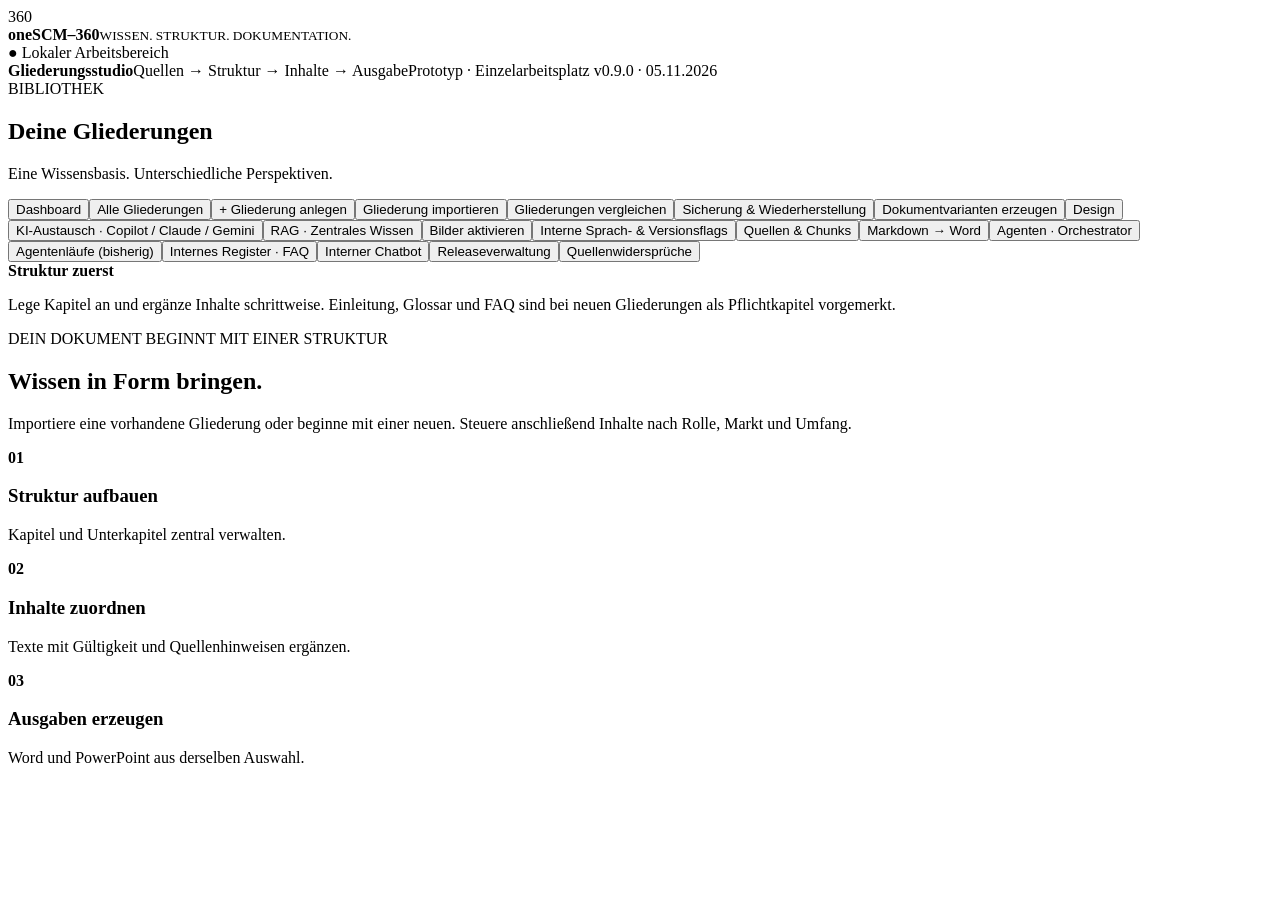
==== commit b3c8d4cb: "Add PII audit agent, reader export guards and three design presets" ====
--- a/web/index.html
+++ b/web/index.html
@@ -14,7 +14,7 @@
 </head>
 <body>
   <header><div class="brand"><span class="brand-icon">360</span><div><strong>oneSCM<span>–360</span></strong><small>WISSEN. STRUKTUR. DOKUMENTATION.</small></div></div><span class="local">● Lokaler Arbeitsbereich</span></header>
-  <nav><strong>Gliederungsstudio</strong><span>Quellen → Struktur → Inhalte → Ausgabe</span><span class="badge">Prototyp · Einzelarbeitsplatz <span id="app-version">v0.8.4 · 05.11.2026</span></span></nav>
+  <nav><strong>Gliederungsstudio</strong><span>Quellen → Struktur → Inhalte → Ausgabe</span><span class="badge">Prototyp · Einzelarbeitsplatz <span id="app-version">v0.9.0 · 05.11.2026</span></span></nav>
   <div id="message" role="status" aria-live="polite" hidden></div>
   <main>
     <aside class="library"><div class="section-title">BIBLIOTHEK</div><h2>Deine Gliederungen</h2><p class="muted">Eine Wissensbasis. Unterschiedliche Perspektiven.</p><button id="dashboard-button" class="primary full">Dashboard</button><button id="overview-button" class="full">Alle Gliederungen</button><button id="new-outline" class="primary full">+ Gliederung anlegen</button><button id="import-outline" class="full">Gliederung importieren</button><button id="compare-button" class="full">Gliederungen vergleichen</button><button id="backup-button" class="full">Sicherung & Wiederherstellung</button><button id="variants-button" class="full">Dokumentvarianten erzeugen</button><button id="design-button" data-design-open class="full">Design</button><button id="ai-exchange-button" class="full">KI-Austausch · Copilot / Claude / Gemini</button><button id="rag-button" class="full">RAG · Zentrales Wissen</button><button id="image-activation-button" class="full">Bilder aktivieren</button><button id="content-flags-button" class="full">Interne Sprach- & Versionsflags</button><button id="sources-button" class="full">Quellen & Chunks</button><button id="markdown-tool" class="full">Markdown → Word</button><button id="agents-button" class="full">Agenten · Orchestrator</button><button id="jobs-button" class="full">Agentenläufe (bisherig)</button><button id="internal-button" class="full">Internes Register · FAQ</button><button id="chat-button" class="full">Interner Chatbot</button><button id="releases-button" class="full">Releaseverwaltung</button><button id="conflicts-button" class="full">Quellenwidersprüche</button><div id="outline-list"></div><div class="aside-note"><strong>Struktur zuerst</strong><p>Lege Kapitel an und ergänze Inhalte schrittweise. Einleitung, Glossar und FAQ sind bei neuen Gliederungen als Pflichtkapitel vorgemerkt.</p></div></aside>
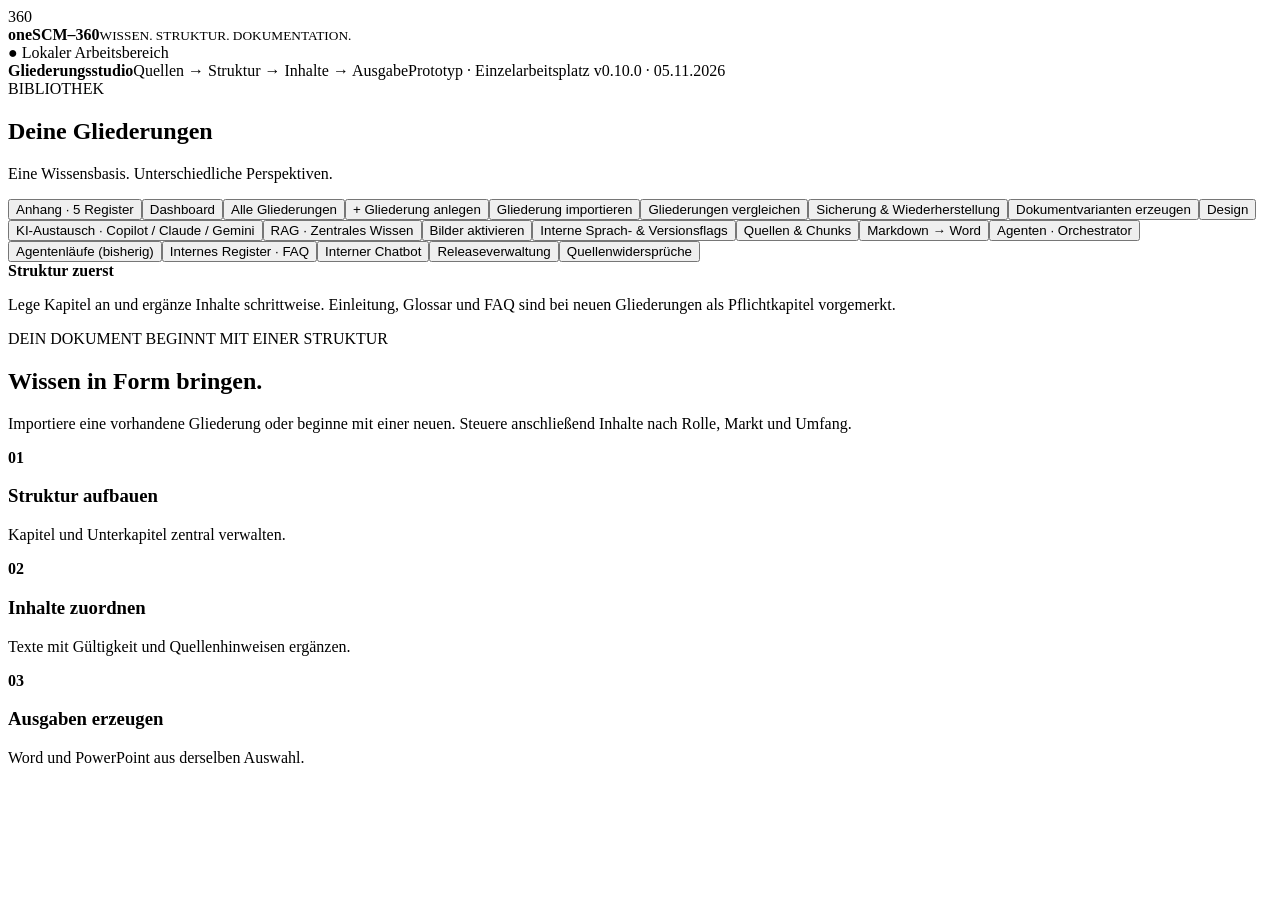
==== commit 2aa6bd81: "Add multilingual appendix registers with internal notes and reviewed outline snapshots" ====
--- a/web/index.html
+++ b/web/index.html
@@ -10,14 +10,14 @@
 <script src="/workspace_tools.js" defer></script>
 <script src="/source_collection.js" defer></script>
 <script src="/rag.js" defer></script>
-<script src="/agents.js" defer></script><script src="/dashboard.js" defer></script><script src="/content_flags.js" defer></script><script src="/image_activation.js" defer></script>
+<script src="/agents.js" defer></script><script src="/dashboard.js" defer></script><script src="/content_flags.js" defer></script><script src="/image_activation.js" defer></script><script src="/appendices.js" defer></script>
 </head>
 <body>
   <header><div class="brand"><span class="brand-icon">360</span><div><strong>oneSCM<span>–360</span></strong><small>WISSEN. STRUKTUR. DOKUMENTATION.</small></div></div><span class="local">● Lokaler Arbeitsbereich</span></header>
-  <nav><strong>Gliederungsstudio</strong><span>Quellen → Struktur → Inhalte → Ausgabe</span><span class="badge">Prototyp · Einzelarbeitsplatz <span id="app-version">v0.9.0 · 05.11.2026</span></span></nav>
+  <nav><strong>Gliederungsstudio</strong><span>Quellen → Struktur → Inhalte → Ausgabe</span><span class="badge">Prototyp · Einzelarbeitsplatz <span id="app-version">v0.10.0 · 05.11.2026</span></span></nav>
   <div id="message" role="status" aria-live="polite" hidden></div>
   <main>
-    <aside class="library"><div class="section-title">BIBLIOTHEK</div><h2>Deine Gliederungen</h2><p class="muted">Eine Wissensbasis. Unterschiedliche Perspektiven.</p><button id="dashboard-button" class="primary full">Dashboard</button><button id="overview-button" class="full">Alle Gliederungen</button><button id="new-outline" class="primary full">+ Gliederung anlegen</button><button id="import-outline" class="full">Gliederung importieren</button><button id="compare-button" class="full">Gliederungen vergleichen</button><button id="backup-button" class="full">Sicherung & Wiederherstellung</button><button id="variants-button" class="full">Dokumentvarianten erzeugen</button><button id="design-button" data-design-open class="full">Design</button><button id="ai-exchange-button" class="full">KI-Austausch · Copilot / Claude / Gemini</button><button id="rag-button" class="full">RAG · Zentrales Wissen</button><button id="image-activation-button" class="full">Bilder aktivieren</button><button id="content-flags-button" class="full">Interne Sprach- & Versionsflags</button><button id="sources-button" class="full">Quellen & Chunks</button><button id="markdown-tool" class="full">Markdown → Word</button><button id="agents-button" class="full">Agenten · Orchestrator</button><button id="jobs-button" class="full">Agentenläufe (bisherig)</button><button id="internal-button" class="full">Internes Register · FAQ</button><button id="chat-button" class="full">Interner Chatbot</button><button id="releases-button" class="full">Releaseverwaltung</button><button id="conflicts-button" class="full">Quellenwidersprüche</button><div id="outline-list"></div><div class="aside-note"><strong>Struktur zuerst</strong><p>Lege Kapitel an und ergänze Inhalte schrittweise. Einleitung, Glossar und FAQ sind bei neuen Gliederungen als Pflichtkapitel vorgemerkt.</p></div></aside>
+    <aside class="library"><div class="section-title">BIBLIOTHEK</div><h2>Deine Gliederungen</h2><p class="muted">Eine Wissensbasis. Unterschiedliche Perspektiven.</p><button id="appendices-button" class="full">Anhang · 5 Register</button><button id="dashboard-button" class="primary full">Dashboard</button><button id="overview-button" class="full">Alle Gliederungen</button><button id="new-outline" class="primary full">+ Gliederung anlegen</button><button id="import-outline" class="full">Gliederung importieren</button><button id="compare-button" class="full">Gliederungen vergleichen</button><button id="backup-button" class="full">Sicherung & Wiederherstellung</button><button id="variants-button" class="full">Dokumentvarianten erzeugen</button><button id="design-button" data-design-open class="full">Design</button><button id="ai-exchange-button" class="full">KI-Austausch · Copilot / Claude / Gemini</button><button id="rag-button" class="full">RAG · Zentrales Wissen</button><button id="image-activation-button" class="full">Bilder aktivieren</button><button id="content-flags-button" class="full">Interne Sprach- & Versionsflags</button><button id="sources-button" class="full">Quellen & Chunks</button><button id="markdown-tool" class="full">Markdown → Word</button><button id="agents-button" class="full">Agenten · Orchestrator</button><button id="jobs-button" class="full">Agentenläufe (bisherig)</button><button id="internal-button" class="full">Internes Register · FAQ</button><button id="chat-button" class="full">Interner Chatbot</button><button id="releases-button" class="full">Releaseverwaltung</button><button id="conflicts-button" class="full">Quellenwidersprüche</button><div id="outline-list"></div><div class="aside-note"><strong>Struktur zuerst</strong><p>Lege Kapitel an und ergänze Inhalte schrittweise. Einleitung, Glossar und FAQ sind bei neuen Gliederungen als Pflichtkapitel vorgemerkt.</p></div></aside>
     <section class="workspace">
       <section id="sources-view" class="source-section" hidden>
         <div class="eyebrow">DATENQUELLEN / WISSENSAUFBEREITUNG</div><h1>Quellen & Chunks</h1>
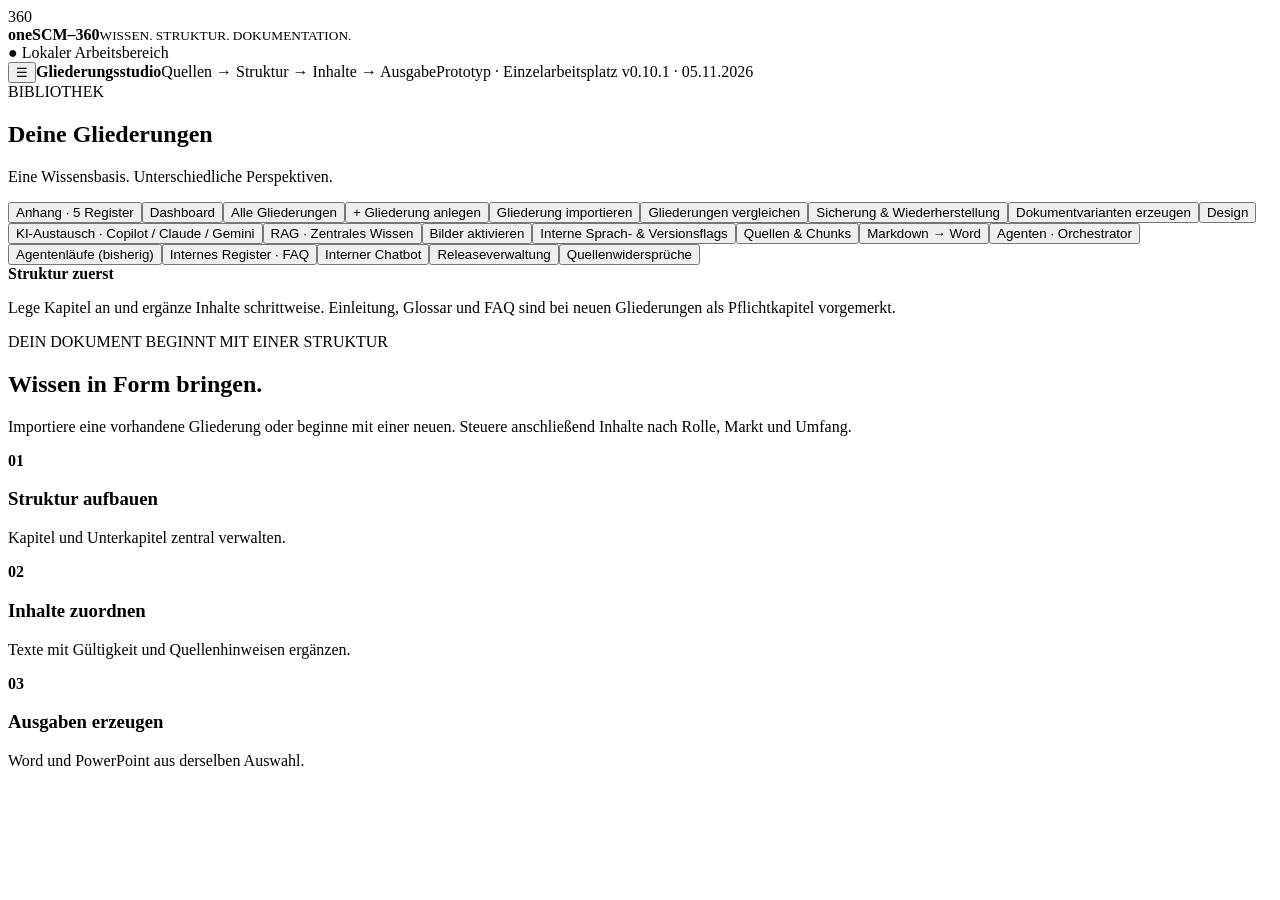
==== commit 36cbe068: "Add collapsible navigation, live register counts and new feature badges" ====
--- a/web/index.html
+++ b/web/index.html
@@ -11,13 +11,14 @@
 <script src="/source_collection.js" defer></script>
 <script src="/rag.js" defer></script>
 <script src="/agents.js" defer></script><script src="/dashboard.js" defer></script><script src="/content_flags.js" defer></script><script src="/image_activation.js" defer></script><script src="/appendices.js" defer></script>
+<script src="/navigation.js" defer></script><link rel="stylesheet" href="/navigation.css">
 </head>
 <body>
   <header><div class="brand"><span class="brand-icon">360</span><div><strong>oneSCM<span>–360</span></strong><small>WISSEN. STRUKTUR. DOKUMENTATION.</small></div></div><span class="local">● Lokaler Arbeitsbereich</span></header>
-  <nav><strong>Gliederungsstudio</strong><span>Quellen → Struktur → Inhalte → Ausgabe</span><span class="badge">Prototyp · Einzelarbeitsplatz <span id="app-version">v0.10.0 · 05.11.2026</span></span></nav>
+  <nav><button id="navigation-toggle" type="button" aria-controls="main-navigation" aria-expanded="true" aria-label="Navigation einklappen">☰</button><strong>Gliederungsstudio</strong><span>Quellen → Struktur → Inhalte → Ausgabe</span><span class="badge">Prototyp · Einzelarbeitsplatz <span id="app-version">v0.10.1 · 05.11.2026</span></span></nav>
   <div id="message" role="status" aria-live="polite" hidden></div>
   <main>
-    <aside class="library"><div class="section-title">BIBLIOTHEK</div><h2>Deine Gliederungen</h2><p class="muted">Eine Wissensbasis. Unterschiedliche Perspektiven.</p><button id="appendices-button" class="full">Anhang · 5 Register</button><button id="dashboard-button" class="primary full">Dashboard</button><button id="overview-button" class="full">Alle Gliederungen</button><button id="new-outline" class="primary full">+ Gliederung anlegen</button><button id="import-outline" class="full">Gliederung importieren</button><button id="compare-button" class="full">Gliederungen vergleichen</button><button id="backup-button" class="full">Sicherung & Wiederherstellung</button><button id="variants-button" class="full">Dokumentvarianten erzeugen</button><button id="design-button" data-design-open class="full">Design</button><button id="ai-exchange-button" class="full">KI-Austausch · Copilot / Claude / Gemini</button><button id="rag-button" class="full">RAG · Zentrales Wissen</button><button id="image-activation-button" class="full">Bilder aktivieren</button><button id="content-flags-button" class="full">Interne Sprach- & Versionsflags</button><button id="sources-button" class="full">Quellen & Chunks</button><button id="markdown-tool" class="full">Markdown → Word</button><button id="agents-button" class="full">Agenten · Orchestrator</button><button id="jobs-button" class="full">Agentenläufe (bisherig)</button><button id="internal-button" class="full">Internes Register · FAQ</button><button id="chat-button" class="full">Interner Chatbot</button><button id="releases-button" class="full">Releaseverwaltung</button><button id="conflicts-button" class="full">Quellenwidersprüche</button><div id="outline-list"></div><div class="aside-note"><strong>Struktur zuerst</strong><p>Lege Kapitel an und ergänze Inhalte schrittweise. Einleitung, Glossar und FAQ sind bei neuen Gliederungen als Pflichtkapitel vorgemerkt.</p></div></aside>
+    <aside class="library" id="main-navigation" aria-label="Register-Navigation"><div class="section-title">BIBLIOTHEK</div><h2>Deine Gliederungen</h2><p class="muted">Eine Wissensbasis. Unterschiedliche Perspektiven.</p><button id="appendices-button" class="full">Anhang · 5 Register</button><button id="dashboard-button" class="primary full">Dashboard</button><button id="overview-button" class="full">Alle Gliederungen</button><button id="new-outline" class="primary full">+ Gliederung anlegen</button><button id="import-outline" class="full">Gliederung importieren</button><button id="compare-button" class="full">Gliederungen vergleichen</button><button id="backup-button" class="full">Sicherung & Wiederherstellung</button><button id="variants-button" class="full">Dokumentvarianten erzeugen</button><button id="design-button" data-design-open class="full">Design</button><button id="ai-exchange-button" class="full">KI-Austausch · Copilot / Claude / Gemini</button><button id="rag-button" class="full">RAG · Zentrales Wissen</button><button id="image-activation-button" class="full">Bilder aktivieren</button><button id="content-flags-button" class="full">Interne Sprach- & Versionsflags</button><button id="sources-button" class="full">Quellen & Chunks</button><button id="markdown-tool" class="full">Markdown → Word</button><button id="agents-button" class="full">Agenten · Orchestrator</button><button id="jobs-button" class="full">Agentenläufe (bisherig)</button><button id="internal-button" class="full">Internes Register · FAQ</button><button id="chat-button" class="full">Interner Chatbot</button><button id="releases-button" class="full">Releaseverwaltung</button><button id="conflicts-button" class="full">Quellenwidersprüche</button><div id="outline-list"></div><div class="aside-note"><strong>Struktur zuerst</strong><p>Lege Kapitel an und ergänze Inhalte schrittweise. Einleitung, Glossar und FAQ sind bei neuen Gliederungen als Pflichtkapitel vorgemerkt.</p></div></aside>
     <section class="workspace">
       <section id="sources-view" class="source-section" hidden>
         <div class="eyebrow">DATENQUELLEN / WISSENSAUFBEREITUNG</div><h1>Quellen & Chunks</h1>
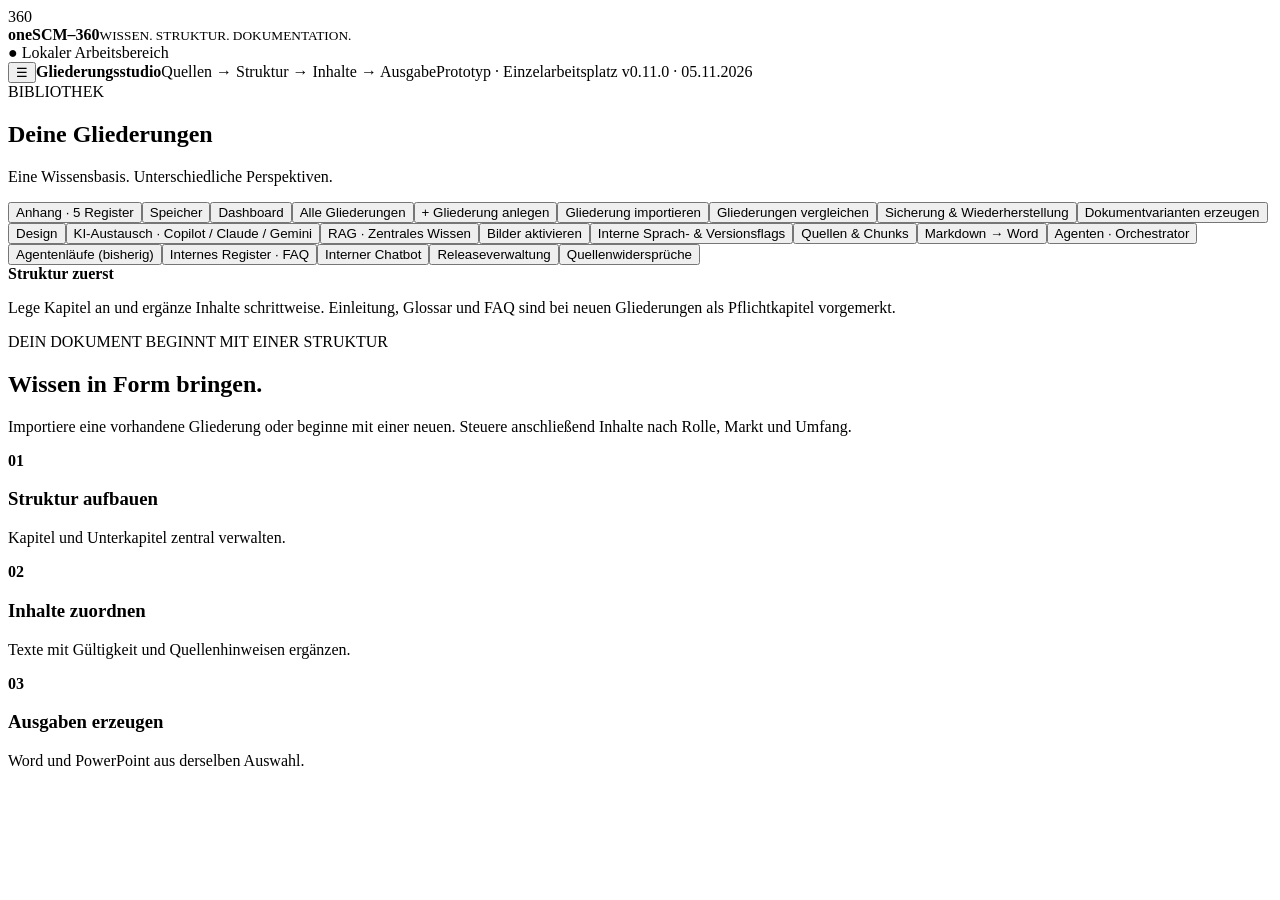
==== commit 566b94a2: "Add storage inventory with metadata and movable closable dialogs" ====
--- a/web/index.html
+++ b/web/index.html
@@ -12,13 +12,14 @@
 <script src="/rag.js" defer></script>
 <script src="/agents.js" defer></script><script src="/dashboard.js" defer></script><script src="/content_flags.js" defer></script><script src="/image_activation.js" defer></script><script src="/appendices.js" defer></script>
 <script src="/navigation.js" defer></script><link rel="stylesheet" href="/navigation.css">
+<script src="/storage.js" defer></script><script src="/dialog_windows.js" defer></script><link rel="stylesheet" href="/dialog_windows.css">
 </head>
 <body>
   <header><div class="brand"><span class="brand-icon">360</span><div><strong>oneSCM<span>–360</span></strong><small>WISSEN. STRUKTUR. DOKUMENTATION.</small></div></div><span class="local">● Lokaler Arbeitsbereich</span></header>
-  <nav><button id="navigation-toggle" type="button" aria-controls="main-navigation" aria-expanded="true" aria-label="Navigation einklappen">☰</button><strong>Gliederungsstudio</strong><span>Quellen → Struktur → Inhalte → Ausgabe</span><span class="badge">Prototyp · Einzelarbeitsplatz <span id="app-version">v0.10.1 · 05.11.2026</span></span></nav>
+  <nav><button id="navigation-toggle" type="button" aria-controls="main-navigation" aria-expanded="true" aria-label="Navigation einklappen">☰</button><strong>Gliederungsstudio</strong><span>Quellen → Struktur → Inhalte → Ausgabe</span><span class="badge">Prototyp · Einzelarbeitsplatz <span id="app-version">v0.11.0 · 05.11.2026</span></span></nav>
   <div id="message" role="status" aria-live="polite" hidden></div>
   <main>
-    <aside class="library" id="main-navigation" aria-label="Register-Navigation"><div class="section-title">BIBLIOTHEK</div><h2>Deine Gliederungen</h2><p class="muted">Eine Wissensbasis. Unterschiedliche Perspektiven.</p><button id="appendices-button" class="full">Anhang · 5 Register</button><button id="dashboard-button" class="primary full">Dashboard</button><button id="overview-button" class="full">Alle Gliederungen</button><button id="new-outline" class="primary full">+ Gliederung anlegen</button><button id="import-outline" class="full">Gliederung importieren</button><button id="compare-button" class="full">Gliederungen vergleichen</button><button id="backup-button" class="full">Sicherung & Wiederherstellung</button><button id="variants-button" class="full">Dokumentvarianten erzeugen</button><button id="design-button" data-design-open class="full">Design</button><button id="ai-exchange-button" class="full">KI-Austausch · Copilot / Claude / Gemini</button><button id="rag-button" class="full">RAG · Zentrales Wissen</button><button id="image-activation-button" class="full">Bilder aktivieren</button><button id="content-flags-button" class="full">Interne Sprach- & Versionsflags</button><button id="sources-button" class="full">Quellen & Chunks</button><button id="markdown-tool" class="full">Markdown → Word</button><button id="agents-button" class="full">Agenten · Orchestrator</button><button id="jobs-button" class="full">Agentenläufe (bisherig)</button><button id="internal-button" class="full">Internes Register · FAQ</button><button id="chat-button" class="full">Interner Chatbot</button><button id="releases-button" class="full">Releaseverwaltung</button><button id="conflicts-button" class="full">Quellenwidersprüche</button><div id="outline-list"></div><div class="aside-note"><strong>Struktur zuerst</strong><p>Lege Kapitel an und ergänze Inhalte schrittweise. Einleitung, Glossar und FAQ sind bei neuen Gliederungen als Pflichtkapitel vorgemerkt.</p></div></aside>
+    <aside class="library" id="main-navigation" aria-label="Register-Navigation"><div class="section-title">BIBLIOTHEK</div><h2>Deine Gliederungen</h2><p class="muted">Eine Wissensbasis. Unterschiedliche Perspektiven.</p><button id="appendices-button" class="full">Anhang · 5 Register</button><button id="storage-button" class="full">Speicher</button><button id="dashboard-button" class="primary full">Dashboard</button><button id="overview-button" class="full">Alle Gliederungen</button><button id="new-outline" class="primary full">+ Gliederung anlegen</button><button id="import-outline" class="full">Gliederung importieren</button><button id="compare-button" class="full">Gliederungen vergleichen</button><button id="backup-button" class="full">Sicherung & Wiederherstellung</button><button id="variants-button" class="full">Dokumentvarianten erzeugen</button><button id="design-button" data-design-open class="full">Design</button><button id="ai-exchange-button" class="full">KI-Austausch · Copilot / Claude / Gemini</button><button id="rag-button" class="full">RAG · Zentrales Wissen</button><button id="image-activation-button" class="full">Bilder aktivieren</button><button id="content-flags-button" class="full">Interne Sprach- & Versionsflags</button><button id="sources-button" class="full">Quellen & Chunks</button><button id="markdown-tool" class="full">Markdown → Word</button><button id="agents-button" class="full">Agenten · Orchestrator</button><button id="jobs-button" class="full">Agentenläufe (bisherig)</button><button id="internal-button" class="full">Internes Register · FAQ</button><button id="chat-button" class="full">Interner Chatbot</button><button id="releases-button" class="full">Releaseverwaltung</button><button id="conflicts-button" class="full">Quellenwidersprüche</button><div id="outline-list"></div><div class="aside-note"><strong>Struktur zuerst</strong><p>Lege Kapitel an und ergänze Inhalte schrittweise. Einleitung, Glossar und FAQ sind bei neuen Gliederungen als Pflichtkapitel vorgemerkt.</p></div></aside>
     <section class="workspace">
       <section id="sources-view" class="source-section" hidden>
         <div class="eyebrow">DATENQUELLEN / WISSENSAUFBEREITUNG</div><h1>Quellen & Chunks</h1>
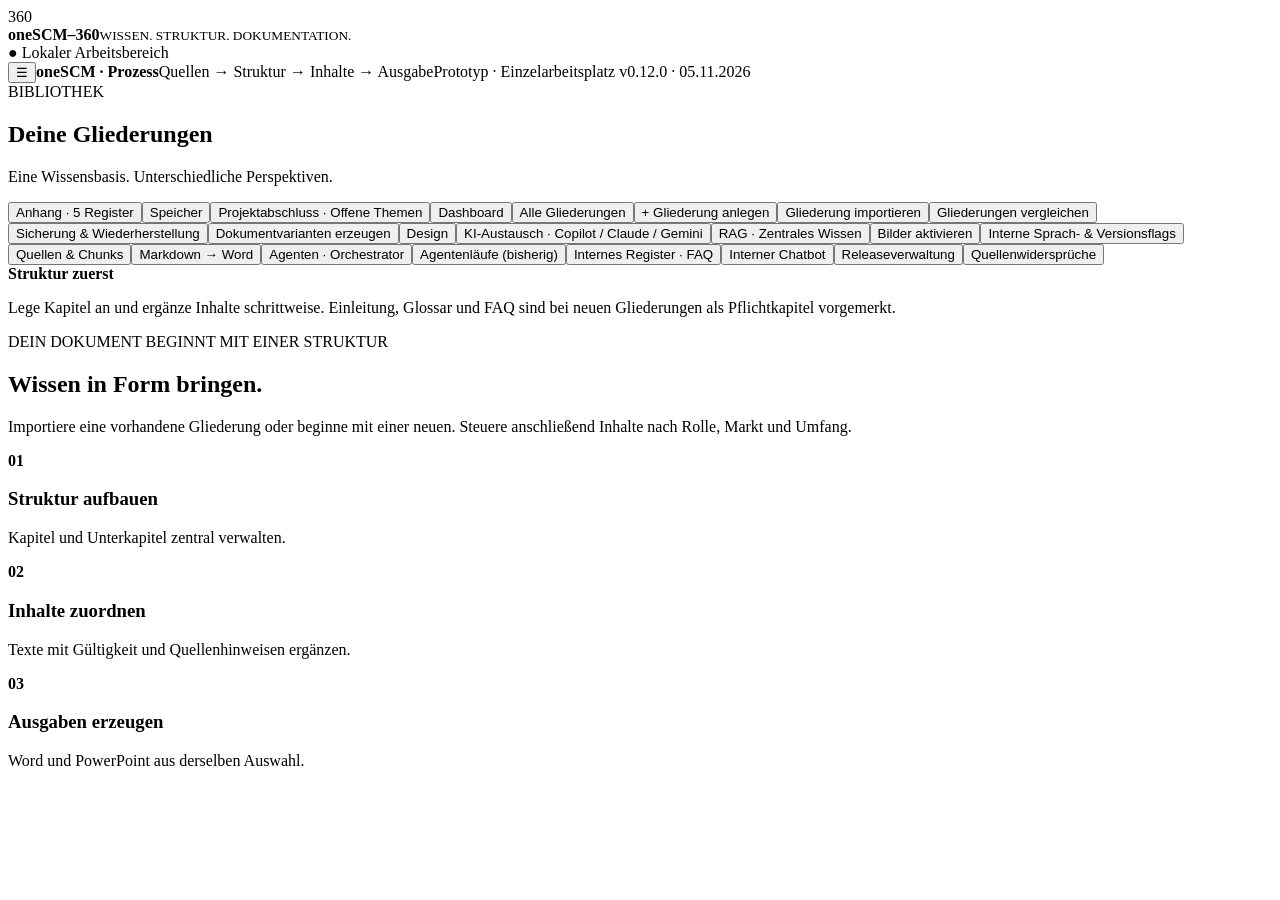
==== commit 820dd882: "Add optional OpenCV OCR preprocessing, process navigation and prototype handover" ====
--- a/web/index.html
+++ b/web/index.html
@@ -12,14 +12,14 @@
 <script src="/rag.js" defer></script>
 <script src="/agents.js" defer></script><script src="/dashboard.js" defer></script><script src="/content_flags.js" defer></script><script src="/image_activation.js" defer></script><script src="/appendices.js" defer></script>
 <script src="/navigation.js" defer></script><link rel="stylesheet" href="/navigation.css">
-<script src="/storage.js" defer></script><script src="/dialog_windows.js" defer></script><link rel="stylesheet" href="/dialog_windows.css">
+<script src="/storage.js" defer></script><script src="/project_status.js" defer></script><script src="/dialog_windows.js" defer></script><link rel="stylesheet" href="/dialog_windows.css">
 </head>
 <body>
   <header><div class="brand"><span class="brand-icon">360</span><div><strong>oneSCM<span>–360</span></strong><small>WISSEN. STRUKTUR. DOKUMENTATION.</small></div></div><span class="local">● Lokaler Arbeitsbereich</span></header>
-  <nav><button id="navigation-toggle" type="button" aria-controls="main-navigation" aria-expanded="true" aria-label="Navigation einklappen">☰</button><strong>Gliederungsstudio</strong><span>Quellen → Struktur → Inhalte → Ausgabe</span><span class="badge">Prototyp · Einzelarbeitsplatz <span id="app-version">v0.11.0 · 05.11.2026</span></span></nav>
+  <nav><button id="navigation-toggle" type="button" aria-controls="main-navigation" aria-expanded="true" aria-label="Navigation einklappen">☰</button><strong>oneSCM · Prozess</strong><span>Quellen → Struktur → Inhalte → Ausgabe</span><span class="badge">Prototyp · Einzelarbeitsplatz <span id="app-version">v0.12.0 · 05.11.2026</span></span></nav>
   <div id="message" role="status" aria-live="polite" hidden></div>
   <main>
-    <aside class="library" id="main-navigation" aria-label="Register-Navigation"><div class="section-title">BIBLIOTHEK</div><h2>Deine Gliederungen</h2><p class="muted">Eine Wissensbasis. Unterschiedliche Perspektiven.</p><button id="appendices-button" class="full">Anhang · 5 Register</button><button id="storage-button" class="full">Speicher</button><button id="dashboard-button" class="primary full">Dashboard</button><button id="overview-button" class="full">Alle Gliederungen</button><button id="new-outline" class="primary full">+ Gliederung anlegen</button><button id="import-outline" class="full">Gliederung importieren</button><button id="compare-button" class="full">Gliederungen vergleichen</button><button id="backup-button" class="full">Sicherung & Wiederherstellung</button><button id="variants-button" class="full">Dokumentvarianten erzeugen</button><button id="design-button" data-design-open class="full">Design</button><button id="ai-exchange-button" class="full">KI-Austausch · Copilot / Claude / Gemini</button><button id="rag-button" class="full">RAG · Zentrales Wissen</button><button id="image-activation-button" class="full">Bilder aktivieren</button><button id="content-flags-button" class="full">Interne Sprach- & Versionsflags</button><button id="sources-button" class="full">Quellen & Chunks</button><button id="markdown-tool" class="full">Markdown → Word</button><button id="agents-button" class="full">Agenten · Orchestrator</button><button id="jobs-button" class="full">Agentenläufe (bisherig)</button><button id="internal-button" class="full">Internes Register · FAQ</button><button id="chat-button" class="full">Interner Chatbot</button><button id="releases-button" class="full">Releaseverwaltung</button><button id="conflicts-button" class="full">Quellenwidersprüche</button><div id="outline-list"></div><div class="aside-note"><strong>Struktur zuerst</strong><p>Lege Kapitel an und ergänze Inhalte schrittweise. Einleitung, Glossar und FAQ sind bei neuen Gliederungen als Pflichtkapitel vorgemerkt.</p></div></aside>
+    <aside class="library" id="main-navigation" aria-label="Register-Navigation"><div class="section-title">BIBLIOTHEK</div><h2>Deine Gliederungen</h2><p class="muted">Eine Wissensbasis. Unterschiedliche Perspektiven.</p><button id="appendices-button" class="full">Anhang · 5 Register</button><button id="storage-button" class="full">Speicher</button><button id="project-status-button" class="full">Projektabschluss · Offene Themen</button><button id="dashboard-button" class="primary full">Dashboard</button><button id="overview-button" class="full">Alle Gliederungen</button><button id="new-outline" class="primary full">+ Gliederung anlegen</button><button id="import-outline" class="full">Gliederung importieren</button><button id="compare-button" class="full">Gliederungen vergleichen</button><button id="backup-button" class="full">Sicherung & Wiederherstellung</button><button id="variants-button" class="full">Dokumentvarianten erzeugen</button><button id="design-button" data-design-open class="full">Design</button><button id="ai-exchange-button" class="full">KI-Austausch · Copilot / Claude / Gemini</button><button id="rag-button" class="full">RAG · Zentrales Wissen</button><button id="image-activation-button" class="full">Bilder aktivieren</button><button id="content-flags-button" class="full">Interne Sprach- & Versionsflags</button><button id="sources-button" class="full">Quellen & Chunks</button><button id="markdown-tool" class="full">Markdown → Word</button><button id="agents-button" class="full">Agenten · Orchestrator</button><button id="jobs-button" class="full">Agentenläufe (bisherig)</button><button id="internal-button" class="full">Internes Register · FAQ</button><button id="chat-button" class="full">Interner Chatbot</button><button id="releases-button" class="full">Releaseverwaltung</button><button id="conflicts-button" class="full">Quellenwidersprüche</button><div id="outline-list"></div><div class="aside-note"><strong>Struktur zuerst</strong><p>Lege Kapitel an und ergänze Inhalte schrittweise. Einleitung, Glossar und FAQ sind bei neuen Gliederungen als Pflichtkapitel vorgemerkt.</p></div></aside>
     <section class="workspace">
       <section id="sources-view" class="source-section" hidden>
         <div class="eyebrow">DATENQUELLEN / WISSENSAUFBEREITUNG</div><h1>Quellen & Chunks</h1>
@@ -70,7 +70,7 @@
 <dialog id="library-dialog"><h2>Inhalte zuordnen · Zentrale Textbausteine</h2><div class="assignment-layout"><section><label>Zielkapitel<select id="library-chapter"></select></label><p class="muted">Zuordnungen verwenden eine feste Bausteinrevision. Positionen und zusätzliche Bedingungen werden im Kapitel bearbeitet.</p><button id="library-new">+ Zentralen Baustein erstellen</button><button id="library-close">Schließen</button></section><section><div id="library-filters" class="config-grid"></div><div id="library-list"></div></section></div></dialog>
 <dialog id="library-edit-dialog"><form id="library-edit-form"><h2>Zentralen Textbaustein bearbeiten</h2><label>Titel<input id="library-title" required maxlength="300"></label><label>Stichwörter / Labels<input id="library-tags" maxlength="2000"></label><label>Domänen<select id="library-domains" multiple size="8"></select></label><label>Basistext<textarea id="library-text" rows="6" maxlength="100000"></textarea></label><div id="library-block-fields" class="config-grid"></div><label class="check"><input id="library-internal" type="checkbox">Interner Inhalt (HQ / intern)</label><label class="check"><input id="library-mandatory-term" type="checkbox">Verpflichtender Glossarbegriff (unabhängig von Domäne; Profil gilt weiterhin)</label><label class="check"><input id="library-archived" type="checkbox">Archiviert</label><div id="library-publication"></div><div id="library-variants"></div><section id="library-language-tools"></section><label id="translation-review-label" class="check" hidden><input id="translation-reviewed" type="checkbox">Übersetzung fachlich und sprachlich geprüft</label><p id="translation-origin" class="muted"></p><p class="muted">Speichern erzeugt eine neue zentrale Revision. Bestehende Kapitelverwendungen behalten ihre bisherige Fassung.</p><div class="dialog-actions"><button type="button" id="library-edit-cancel">Abbrechen</button><button type="submit" class="primary">Bausteinrevision speichern</button></div></form></dialog>
 <dialog id="media-dialog"><h2>Bilder & Klickstrecken</h2><p>Originale werden nur im Redaktionsmodus HQ / intern geöffnet. Dies ist eine Bedienregel am lokalen Einzelarbeitsplatz, keine Benutzeranmeldung.</p><div class="source-tools"><label>Redaktionsrolle<select id="media-working-role"><option>intern</option><option>HQ</option><option>Retailer</option><option>Markt</option><option>MO</option></select></label><label>PNG / JPEG hochladen<input id="media-files" type="file" accept=".png,.jpg,.jpeg" multiple></label><button id="media-upload">Bilder importieren</button><button id="media-create-path">Bild / Klickstrecke zuordnen</button><button id="media-close">Schließen</button></div><div id="media-upload-meta" class="config-grid"></div><div id="media-filters" class="config-grid"></div><label>Bilder suchen<input id="media-search" placeholder="Titel, Untertitel, Rolle, Markt …"></label><div id="media-list"></div></dialog>
-<dialog id="media-edit-dialog"><h2>Bild bearbeiten & PII prüfen</h2><div class="media-edit-layout"><section><label>Titel<input id="asset-title" maxlength="300"></label><label>Zentraler Untertitel<textarea id="asset-caption" rows="2" maxlength="2000"></textarea></label><div id="asset-profile" class="config-grid"></div><label>Domänenlabels<select id="asset-domains" multiple size="5"></select></label><label>Stichwörter<input id="asset-keywords"></label><label>Interne Labels<input id="asset-labels"></label><label>Interner Bildvermerk<textarea id="asset-note" rows="2"></textarea></label><label>Priorität<select id="asset-priority"><option>Hoch</option><option>Normal</option><option>Niedrig</option></select></label><label>Status<select id="asset-status"><option>Entwurf</option><option>Freigegeben</option></select></label><label class="check"><input id="asset-archived" type="checkbox">Archivieren (bestehende Verwendungen behalten ihre Revision)</label><label>Markierungswerkzeug<select id="asset-tool"><option value="mask">PII abdecken</option><option value="blur">PII stark unkenntlich machen</option><option value="marker">Schritt / Text markieren</option></select></label><p class="muted">Auf dem Originalbild einen Bereich mit gedrückter Maustaste aufziehen. Markierungen werden in die Ausgabedatei eingerechnet.</p><button id="asset-ocr">Lokale OCR & PII-Hinweise</button><button id="asset-original">Original bearbeiten</button><button id="asset-preview">Anonymisierte Fassung prüfen</button><div id="asset-regions"></div><p id="asset-progress" role="status"></p><details><summary>Interne OCR-Erkennung</summary><p id="asset-ocr-text"></p></details></section><section><canvas id="asset-canvas" aria-label="Bild mit Mausbereichen bearbeiten"></canvas><img id="asset-preview-image" alt="Anonymisierte Bildvorschau" hidden></section></div><label class="check"><input id="asset-pii-reviewed" type="checkbox" disabled>Die anonymisierte Fassung, Untertitel und Markierungen sind auf persönliche Daten geprüft.</label><div class="dialog-actions"><button id="asset-cancel">Abbrechen</button><button id="asset-save" class="primary">Bildrevision speichern</button></div></dialog>
+<dialog id="media-edit-dialog"><h2>Bild bearbeiten & PII prüfen</h2><div class="media-edit-layout"><section><label>Titel<input id="asset-title" maxlength="300"></label><label>Zentraler Untertitel<textarea id="asset-caption" rows="2" maxlength="2000"></textarea></label><div id="asset-profile" class="config-grid"></div><label>Domänenlabels<select id="asset-domains" multiple size="5"></select></label><label>Stichwörter<input id="asset-keywords"></label><label>Interne Labels<input id="asset-labels"></label><label>Interner Bildvermerk<textarea id="asset-note" rows="2"></textarea></label><label>Priorität<select id="asset-priority"><option>Hoch</option><option>Normal</option><option>Niedrig</option></select></label><label>Status<select id="asset-status"><option>Entwurf</option><option>Freigegeben</option></select></label><label class="check"><input id="asset-archived" type="checkbox">Archivieren (bestehende Verwendungen behalten ihre Revision)</label><label>Markierungswerkzeug<select id="asset-tool"><option value="mask">PII abdecken</option><option value="blur">PII stark unkenntlich machen</option><option value="marker">Schritt / Text markieren</option></select></label><p class="muted">Auf dem Originalbild einen Bereich mit gedrückter Maustaste aufziehen. Markierungen werden in die Ausgabedatei eingerechnet.</p><label>OCR-Vorverarbeitung<select id="asset-preprocessing"><option value="none">Original · Tesseract</option><option value="contrast">OpenCV · Kontrast und Rauschen</option><option value="threshold">OpenCV · adaptive Schwarz-Weiß-Erkennung</option></select></label><button id="asset-ocr">Lokale OCR & PII-Hinweise</button><button id="asset-original">Original bearbeiten</button><button id="asset-preview">Anonymisierte Fassung prüfen</button><div id="asset-regions"></div><p id="asset-progress" role="status"></p><details><summary>Interne OCR-Erkennung</summary><p id="asset-ocr-text"></p></details></section><section><canvas id="asset-canvas" aria-label="Bild mit Mausbereichen bearbeiten"></canvas><img id="asset-preview-image" alt="Anonymisierte Bildvorschau" hidden></section></div><label class="check"><input id="asset-pii-reviewed" type="checkbox" disabled>Die anonymisierte Fassung, Untertitel und Markierungen sind auf persönliche Daten geprüft.</label><div class="dialog-actions"><button id="asset-cancel">Abbrechen</button><button id="asset-save" class="primary">Bildrevision speichern</button></div></dialog>
 <dialog id="media-assignment-dialog"><form id="media-assignment-form"><h2>Bild / Klickstrecke zuordnen</h2><label>Zielkapitel<select id="media-target-chapter"></select></label><label>Titel<input id="media-assignment-title" maxlength="300"></label><label>Art<select id="media-assignment-kind"><option>Bild</option><option>Klickstrecke</option></select></label><div id="media-assignment-conditions" class="config-grid"></div><p class="muted">Für jede Position können mehrere Varianten gewählt werden (Strg + Klick). Genau eine freigegebene Fassung muss zum Ausgabeprofil passen. Die Zuordnung bindet feste Bildrevisionen.</p><div id="media-frames"></div><button id="media-add-frame" type="button">+ Schritt ergänzen</button><label>Interner Zuordnungsvermerk<textarea id="media-assignment-note" rows="2"></textarea></label><div class="dialog-actions"><button id="media-assignment-cancel" type="button">Abbrechen</button><button type="submit" class="primary">Medienzuordnung übernehmen</button></div></form></dialog>
 <dialog id="markdown-dialog"><h2>Markdown → lesbares Word</h2><p>Überschriften, Hervorhebungen, Listen, Tabellen, Links und Code bleiben strukturiert. Verknüpfte Bilder werden als Hinweis übernommen; es werden keine Bilder aus dem Internet geladen.</p><label>Markdown-Dateien<input id="md-files" type="file" multiple accept=".md,.markdown"></label><div id="md-file-list"></div><label>Ausgabe<select id="md-mode"><option value="separate">Ein Word-Dokument pro Datei (ZIP)</option><option value="combined">Ein gemeinsames Word-Dokument</option></select></label><label>Dokumenttitel<input id="md-title" value="Dokumentation"></label><label>Word-Template<select id="md-template"></select></label><div class="dialog-actions"><button id="md-close">Schließen</button><button id="md-convert" class="primary">Word erzeugen</button></div></dialog>
 <dialog id="layout-dialog"><h2>Layouttemplates & Gestaltung</h2><p>Word: Formatvorlagen, Seitenlayout und Kopf-/Fußzeilen. PowerPoint: Master, Layouts und Folienformat. Beispielinhalte im Dokumentkörper bzw. Beispielslides werden entfernt. Jede Gliederung bindet eine feste Templaterevision.</p><form id="layout-upload"><div class="config-grid"><label>Templatereihe<select id="layout-existing"></select></label><label>Name<input id="layout-name" required maxlength="200"></label><label>Fachliche Version<input id="layout-version" value="1.0" required></label><label>DOCX / PPTX<input id="layout-file" type="file" accept=".docx,.pptx" required></label></div><button type="submit">Template hochladen</button></form><h3>Für diese Gliederung</h3><div class="config-grid"><label>Word<select id="layout-docx"></select></label><label>PowerPoint<select id="layout-pptx"></select></label></div><div id="layout-theme" class="config-grid"></div><p class="muted">Farben und Schriftgröße gelten für HTML/PDF und die Word-Standardvorlage. Native Office-Templates behalten ihre eigenen Formatvorlagen. PDF verwendet lokal verfügbare Unicode-Schriften.</p><div class="dialog-actions"><button id="layout-close">Schließen</button><button id="layout-apply" class="primary">Layoutauswahl übernehmen</button></div></dialog>
